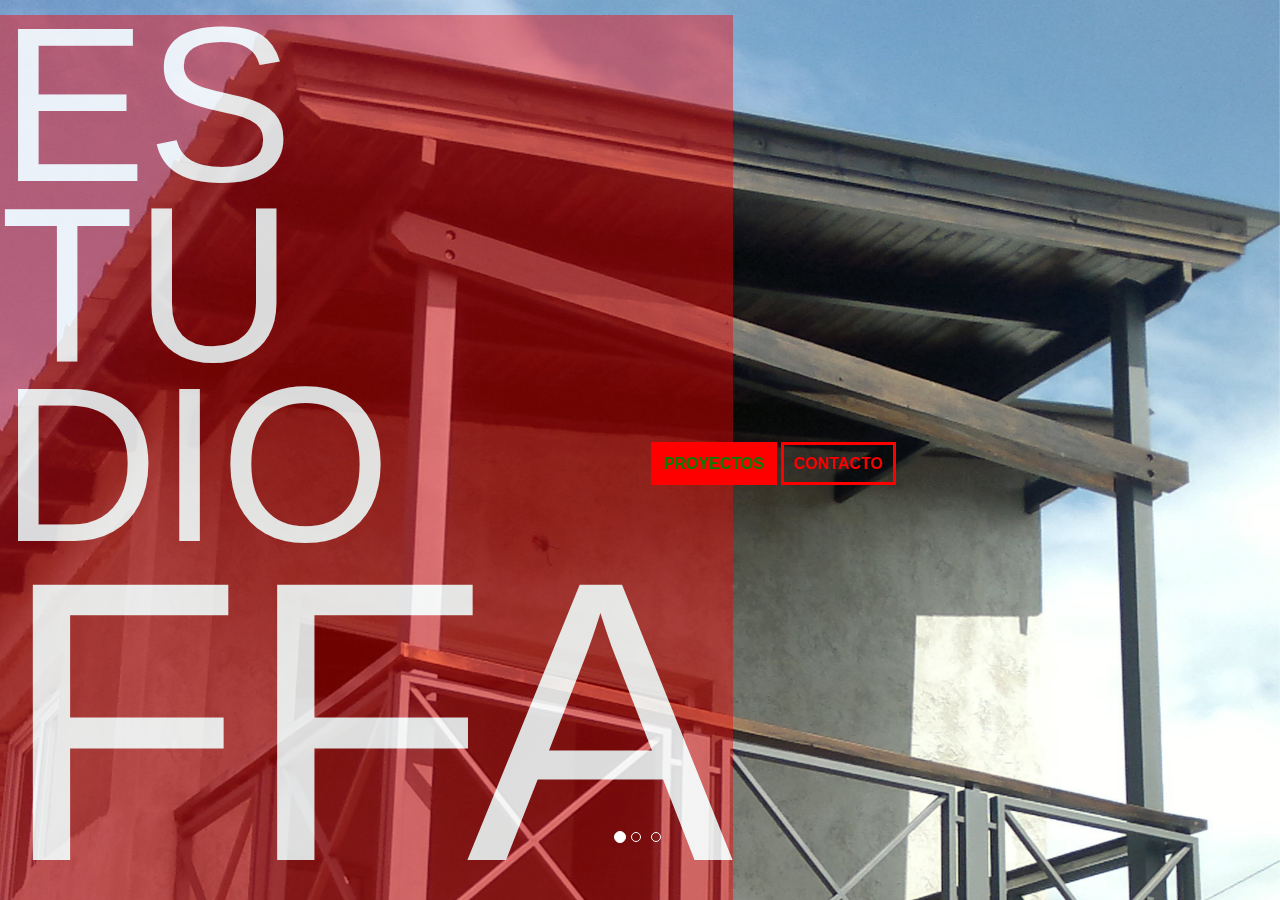
==== index.html @ d1a3238e "carga inical" ====
<!DOCTYPE html>
<!--[if lt IE 7]>      <html class="no-js lt-ie9 lt-ie8 lt-ie7"> <![endif]-->
<!--[if IE 7]>         <html class="no-js lt-ie9 lt-ie8"> <![endif]-->
<!--[if IE 8]>         <html class="no-js lt-ie9"> <![endif]-->
<!--[if gt IE 8]><!--> <html class="no-js"> <!--<![endif]-->
<head>
	<meta charset="utf-8">
	<meta http-equiv="X-UA-Compatible" content="IE=edge">
	<title>Estudio FFA - Córdoba - Argentna</title>
	<meta name="viewport" content="width=device-width, initial-scale=1">
	<meta name="description" content="Free HTML5 Template by FREEHTML5.CO" />
	<meta name="keywords" content="free html5, free template, free bootstrap, html5, css3, mobile first, responsive" />
	<meta name="author" content="FREEHTML5.CO" />
	<!--
		//////////////////////////////////////////////////////
		FREE HTML5 TEMPLATE
		DESIGNED & DEVELOPED by FREEHTML5.CO
			
								Website: 		http://freehtml5.co/
											Email: 			info@freehtml5.co
								Twitter: 		http://twitter.com/fh5co
								Facebook: 		https://www.facebook.com/fh5co
		//////////////////////////////////////////////////////
	-->
	<!-- Facebook and Twitter integration -->
	<meta property="og:title" content=""/>
	<meta property="og:image" content=""/>
	<meta property="og:url" content=""/>
	<meta property="og:site_name" content=""/>
	<meta property="og:description" content=""/>
	<meta name="twitter:title" content="" />
	<meta name="twitter:image" content="" />
	<meta name="twitter:url" content="" />
	<meta name="twitter:card" content="" />
	<!-- Place favicon.ico and apple-touch-icon.png in the root directory -->
	<link rel="shortcut icon" href="favicon.ico">
	<link href='https://fonts.googleapis.com/css?family=Roboto:400,100,300,700,900' rel='stylesheet' type='text/css'>
	<link href="https://fonts.googleapis.com/css?family=Roboto+Slab:300,400,700" rel="stylesheet">
	
	<!-- Animate.css -->
	<link rel="stylesheet" href="css/animate.css">
	<!-- Icomoon Icon Fonts-->
	<link rel="stylesheet" href="css/icomoon.css">
	<!-- Bootstrap  -->
	<link rel="stylesheet" href="css/bootstrap.css">
	<!-- Superfish -->
	<link rel="stylesheet" href="css/superfish.css">
	<!-- Flexslider  -->
	<link rel="stylesheet" href="css/flexslider.css">
	<link rel="stylesheet" href="css/style.css">
	<!-- Modernizr JS -->
	<script src="js/modernizr-2.6.2.min.js"></script>
	<!-- FOR IE9 below -->
	<!--[if lt IE 9]>
	<script src="js/respond.min.js"></script>
	<![endif]-->
</head>
<body>
	
	<a href="avascript:void(0)" class="intro"><h1 class="canvas-logo js-fullheight">ES
		<br>
		TU
		<br>
		DIO
		<br>
		<span class="FFA">FFA </span></h1></a>
		
		<div class="group-canvas-buttons">
			<a href="#" class="proy-canvas-buttons"><span class="proy-buttons">proyectos</span></a>
			<span><a href="#" class="cont-canvas-buttons">contacto</a> </span>
		</div>
		
		
		<!-- Fixed navbar -->
	<nav data-include="navbar.html" class="navbar navbar-default navbar-fixed-top col-md-12" style="visibility:hidden;"></nav>
	<!-- Carousel
	================================================== -->
	<div id="myCarousel" class="carousel slide js-fullheight" data-ride="carousel">
		<!-- Indicators -->
		<ol class="carousel-indicators">
			<li data-target="#myCarousel" data-slide-to="0" class="active"></li>
			<li data-target="#myCarousel" data-slide-to="1"></li>
			<li data-target="#myCarousel" data-slide-to="2"></li>
		</ol>
		<div class="carousel-inner js-fullheight" role="listbox">
			<div class="item active js-fullheight" >
				<img class="first-slide" src="images/1.jpg" alt="First slide">
				<div class="container" style="visibility:hidden;">
					<div class="carousel-caption">
						<h1>Example headline.</h1>
						<p>Note: If you're viewing this page via a <code>file://</code> URL, the "next" and "previous" Glyphicon buttons on the left and right might not load/display properly due to web browser security rules.</p>
						<p><a class="btn btn-lg btn-primary" href="#" role="button">Sign up today</a></p>
					</div>
				</div>
			</div>
			<div class="item js-fullheight">
				<img class="second-slide" src="images/2.jpg" alt="Second slide" >
				<div class="container" style="visibility:hidden;">
					<div class="carousel-caption">
						<h1>Another example headline.</h1>
						<p>Cras justo odio, dapibus ac facilisis in, egestas eget quam. Donec id elit non mi porta gravida at eget metus. Nullam id dolor id nibh ultricies vehicula ut id elit.</p>
						<p><a class="btn btn-lg btn-primary" href="#" role="button">Learn more</a></p>
					</div>
				</div>
			</div>
			<div class="item js-fullheight">
				<img class="third-slide" src="images/3.jpg" alt="Third slide" >
				<div class="container" style="visibility:hidden;">
					<div class="carousel-caption">
						<h1>One more for good measure.</h1>
						<p>Cras justo odio, dapibus ac facilisis in, egestas eget quam. Donec id elit non mi porta gravida at eget metus. Nullam id dolor id nibh ultricies vehicula ut id elit.</p>
						<p><a class="btn btn-lg btn-primary" href="#" role="button">Browse gallery</a></p>
					</div>
				</div>
			</div>
		</div>
		<a class="left carousel-control" href="#myCarousel" role="button" data-slide="prev" style="visibility:hidden;">
			<span class="glyphicon glyphicon-chevron-left" aria-hidden="true"></span>
			<span class="sr-only">Previous</span>
		</a>
		<a class="right carousel-control" href="#myCarousel" role="button" data-slide="next" style="visibility:hidden;">
			<span class="glyphicon glyphicon-chevron-right" aria-hidden="true"></span>
			<span class="sr-only">Next</span>
		</a>
		</div><!-- /.carousel -->
		
		<div class="row services hidden">
			<div class="grid-project-section col-md-4">
				<a href="#">
					<img src="images/project-1.jpg" alt="Project" class="img-responsive">
					<div class="desc text-center">
						<h2>Ohio Building</h2>
					</div>
				</a>
			</div>
			<div class="grid-project-section col-md-4">
				<a href="#">
					<img src="images/project-2.jpg" alt="Project" class="img-responsive">
					<div class="desc text-center">
						<h2>Bridge of London</h2>
					</div>
				</a>
			</div>
			<div class="grid-project-section col-md-4">
				<a href="#">
					<img src="images/project-3.jpg" alt="Project" class="img-responsive">
					<div class="desc text-center">
						<h2>New York City</h2>
					</div>
				</a>
			</div>
		</div>
	<footer data-include="footer.html" class="hidden"></footer>
	<!-- END fh5co-wrapper -->
	<script src="js/jquery-1.11.2.min.js"></script>
	<script src="js/jquery.easing.1.3.js"></script>
	<script src="js/bootstrap.min.js"></script>
	<script src="js/jquery.waypoints.min.js"></script>
	<script src="js/hoverIntent.js"></script>
	<script src="js/superfish.js"></script>
	<script src="js/jquery.flexslider-min.js"></script>
	<script src="js/main.js"></script>
	<script src="js/events.js"></script>
	<script src="js/inc.js"></script>
</body>
</html>
---- css/icomoon.css ----
@font-face {
    font-family: 'icomoon';
    src:    url('fonts/icomoon.eot?1oniuf');
    src:    url('fonts/icomoon.eot?1oniuf#iefix') format('embedded-opentype'),
        url('fonts/icomoon.ttf?1oniuf') format('truetype'),
        url('fonts/icomoon.woff?1oniuf') format('woff'),
        url('fonts/icomoon.svg?1oniuf#icomoon') format('svg');
    font-weight: normal;
    font-style: normal;
}

[class^="icon-"], [class*=" icon-"] {
    /* use !important to prevent issues with browser extensions that change fonts */
    font-family: 'icomoon' !important;
    speak: none;
    font-style: normal;
    font-weight: normal;
    font-variant: normal;
    text-transform: none;
    line-height: 1;

    /* Better Font Rendering =========== */
    -webkit-font-smoothing: antialiased;
    -moz-osx-font-smoothing: grayscale;
}

.icon-mobile:before {
    content: "\e000";
}
.icon-laptop:before {
    content: "\e001";
}
.icon-desktop:before {
    content: "\e002";
}
.icon-tablet:before {
    content: "\e003";
}
.icon-phone:before {
    content: "\e004";
}
.icon-document:before {
    content: "\e005";
}
.icon-documents:before {
    content: "\e006";
}
.icon-search:before {
    content: "\e007";
}
.icon-clipboard:before {
    content: "\e008";
}
.icon-newspaper:before {
    content: "\e009";
}
.icon-notebook:before {
    content: "\e00a";
}
.icon-book-open:before {
    content: "\e00b";
}
.icon-browser:before {
    content: "\e00c";
}
.icon-calendar:before {
    content: "\e00d";
}
.icon-presentation:before {
    content: "\e00e";
}
.icon-picture:before {
    content: "\e00f";
}
.icon-pictures:before {
    content: "\e010";
}
.icon-video:before {
    content: "\e011";
}
.icon-camera:before {
    content: "\e012";
}
.icon-printer:before {
    content: "\e013";
}
.icon-toolbox:before {
    content: "\e014";
}
.icon-briefcase:before {
    content: "\e015";
}
.icon-wallet:before {
    content: "\e016";
}
.icon-gift:before {
    content: "\e017";
}
.icon-bargraph:before {
    content: "\e018";
}
.icon-grid:before {
    content: "\e019";
}
.icon-expand:before {
    content: "\e01a";
}
.icon-focus:before {
    content: "\e01b";
}
.icon-edit:before {
    content: "\e01c";
}
.icon-adjustments:before {
    content: "\e01d";
}
.icon-ribbon:before {
    content: "\e01e";
}
.icon-hourglass:before {
    content: "\e01f";
}
.icon-lock:before {
    content: "\e020";
}
.icon-megaphone:before {
    content: "\e021";
}
.icon-shield:before {
    content: "\e022";
}
.icon-trophy:before {
    content: "\e023";
}
.icon-flag:before {
    content: "\e024";
}
.icon-map:before {
    content: "\e025";
}
.icon-puzzle:before {
    content: "\e026";
}
.icon-basket:before {
    content: "\e027";
}
.icon-envelope:before {
    content: "\e028";
}
.icon-streetsign:before {
    content: "\e029";
}
.icon-telescope:before {
    content: "\e02a";
}
.icon-gears:before {
    content: "\e02b";
}
.icon-key:before {
    content: "\e02c";
}
.icon-paperclip:before {
    content: "\e02d";
}
.icon-attachment:before {
    content: "\e02e";
}
.icon-pricetags:before {
    content: "\e02f";
}
.icon-lightbulb:before {
    content: "\e030";
}
.icon-layers:before {
    content: "\e031";
}
.icon-pencil:before {
    content: "\e032";
}
.icon-tools:before {
    content: "\e033";
}
.icon-tools-2:before {
    content: "\e034";
}
.icon-scissors:before {
    content: "\e035";
}
.icon-paintbrush:before {
    content: "\e036";
}
.icon-magnifying-glass:before {
    content: "\e037";
}
.icon-circle-compass:before {
    content: "\e038";
}
.icon-linegraph:before {
    content: "\e039";
}
.icon-mic:before {
    content: "\e03a";
}
.icon-strategy:before {
    content: "\e03b";
}
.icon-beaker:before {
    content: "\e03c";
}
.icon-caution:before {
    content: "\e03d";
}
.icon-recycle:before {
    content: "\e03e";
}
.icon-anchor:before {
    content: "\e03f";
}
.icon-profile-male:before {
    content: "\e040";
}
.icon-profile-female:before {
    content: "\e041";
}
.icon-bike:before {
    content: "\e042";
}
.icon-wine:before {
    content: "\e043";
}
.icon-hotairballoon:before {
    content: "\e044";
}
.icon-globe:before {
    content: "\e045";
}
.icon-genius:before {
    content: "\e046";
}
.icon-map-pin:before {
    content: "\e047";
}
.icon-dial:before {
    content: "\e048";
}
.icon-chat:before {
    content: "\e049";
}
.icon-heart:before {
    content: "\e04a";
}
.icon-cloud:before {
    content: "\e04b";
}
.icon-upload:before {
    content: "\e04c";
}
.icon-download:before {
    content: "\e04d";
}
.icon-target:before {
    content: "\e04e";
}
.icon-hazardous:before {
    content: "\e04f";
}
.icon-piechart:before {
    content: "\e050";
}
.icon-speedometer:before {
    content: "\e051";
}
.icon-global:before {
    content: "\e052";
}
.icon-compass:before {
    content: "\e053";
}
.icon-lifesaver:before {
    content: "\e054";
}
.icon-clock:before {
    content: "\e055";
}
.icon-aperture:before {
    content: "\e056";
}
.icon-quote:before {
    content: "\e057";
}
.icon-scope:before {
    content: "\e058";
}
.icon-alarmclock:before {
    content: "\e059";
}
.icon-refresh:before {
    content: "\e05a";
}
.icon-happy:before {
    content: "\e05b";
}
.icon-sad:before {
    content: "\e05c";
}
.icon-facebook:before {
    content: "\e05d";
}
.icon-twitter:before {
    content: "\e05e";
}
.icon-googleplus:before {
    content: "\e05f";
}
.icon-rss:before {
    content: "\e060";
}
.icon-tumblr:before {
    content: "\e061";
}
.icon-linkedin:before {
    content: "\e062";
}
.icon-dribbble:before {
    content: "\e063";
}
.icon-box2:before {
    content: "\ea82";
}
.icon-write:before {
    content: "\ea83";
}
.icon-clock2:before {
    content: "\ea84";
}
.icon-reply2:before {
    content: "\ea85";
}
.icon-reply-all2:before {
    content: "\ea86";
}
.icon-forward2:before {
    content: "\ea87";
}
.icon-flag2:before {
    content: "\ea88";
}
.icon-search2:before {
    content: "\ea89";
}
.icon-trash2:before {
    content: "\ea8a";
}
.icon-envelope2:before {
    content: "\ea8b";
}
.icon-bubble:before {
    content: "\ea8c";
}
.icon-bubbles:before {
    content: "\ea8d";
}
.icon-user2:before {
    content: "\ea8e";
}
.icon-users2:before {
    content: "\ea8f";
}
.icon-cloud2:before {
    content: "\ea90";
}
.icon-download2:before {
    content: "\ea91";
}
.icon-upload2:before {
    content: "\ea92";
}
.icon-rain:before {
    content: "\ea93";
}
.icon-sun:before {
    content: "\ea94";
}
.icon-moon2:before {
    content: "\ea95";
}
.icon-bell2:before {
    content: "\ea96";
}
.icon-folder2:before {
    content: "\ea97";
}
.icon-pin2:before {
    content: "\ea98";
}
.icon-sound2:before {
    content: "\ea99";
}
.icon-microphone:before {
    content: "\ea9a";
}
.icon-camera2:before {
    content: "\ea9b";
}
.icon-image2:before {
    content: "\ea9c";
}
.icon-cog2:before {
    content: "\ea9d";
}
.icon-calendar2:before {
    content: "\ea9e";
}
.icon-book2:before {
    content: "\ea9f";
}
.icon-map-marker:before {
    content: "\eaa0";
}
.icon-store:before {
    content: "\eaa1";
}
.icon-support:before {
    content: "\eaa2";
}
.icon-tag2:before {
    content: "\eaa3";
}
.icon-heart2:before {
    content: "\eaa4";
}
.icon-video-camera:before {
    content: "\eaa5";
}
.icon-trophy2:before {
    content: "\eaa6";
}
.icon-cart:before {
    content: "\eaa7";
}
.icon-eye2:before {
    content: "\eaa8";
}
.icon-cancel:before {
    content: "\eaa9";
}
.icon-chart:before {
    content: "\eaaa";
}
.icon-target2:before {
    content: "\eaab";
}
.icon-printer2:before {
    content: "\eaac";
}
.icon-location2:before {
    content: "\eaad";
}
.icon-bookmark2:before {
    content: "\eaae";
}
.icon-monitor:before {
    content: "\eaaf";
}
.icon-cross2:before {
    content: "\eab0";
}
.icon-plus2:before {
    content: "\eab1";
}
.icon-left:before {
    content: "\eab2";
}
.icon-up:before {
    content: "\eab3";
}
.icon-browser2:before {
    content: "\eab4";
}
.icon-windows:before {
    content: "\eab5";
}
.icon-switch2:before {
    content: "\eab6";
}
.icon-dashboard:before {
    content: "\eab7";
}
.icon-play:before {
    content: "\eab8";
}
.icon-fast-forward:before {
    content: "\eab9";
}
.icon-next:before {
    content: "\eaba";
}
.icon-refresh2:before {
    content: "\eabb";
}
.icon-film:before {
    content: "\eabc";
}
.icon-home2:before {
    content: "\eabd";
}
.icon-add-to-list:before {
    content: "\e901";
}
.icon-classic-computer:before {
    content: "\e902";
}
.icon-controller-fast-backward:before {
    content: "\e903";
}
.icon-creative-commons-attribution:before {
    content: "\e904";
}
.icon-creative-commons-noderivs:before {
    content: "\e905";
}
.icon-creative-commons-noncommercial-eu:before {
    content: "\e906";
}
.icon-creative-commons-noncommercial-us:before {
    content: "\e907";
}
.icon-creative-commons-public-domain:before {
    content: "\e908";
}
.icon-creative-commons-remix:before {
    content: "\e909";
}
.icon-creative-commons-share:before {
    content: "\e90a";
}
.icon-creative-commons-sharealike:before {
    content: "\e90b";
}
.icon-creative-commons:before {
    content: "\e90c";
}
.icon-document-landscape:before {
    content: "\e90d";
}
.icon-remove-user:before {
    content: "\e90e";
}
.icon-warning:before {
    content: "\e90f";
}
.icon-arrow-bold-down:before {
    content: "\e910";
}
.icon-arrow-bold-left:before {
    content: "\e911";
}
.icon-arrow-bold-right:before {
    content: "\e912";
}
.icon-arrow-bold-up:before {
    content: "\e913";
}
.icon-arrow-down:before {
    content: "\e914";
}
.icon-arrow-left:before {
    content: "\e915";
}
.icon-arrow-long-down:before {
    content: "\e916";
}
.icon-arrow-long-left:before {
    content: "\e917";
}
.icon-arrow-long-right:before {
    content: "\e918";
}
.icon-arrow-long-up:before {
    content: "\e919";
}
.icon-arrow-right:before {
    content: "\e91a";
}
.icon-arrow-up:before {
    content: "\e91b";
}
.icon-arrow-with-circle-down:before {
    content: "\e91c";
}
.icon-arrow-with-circle-left:before {
    content: "\e91d";
}
.icon-arrow-with-circle-right:before {
    content: "\e91e";
}
.icon-arrow-with-circle-up:before {
    content: "\e91f";
}
.icon-bookmark:before {
    content: "\e920";
}
.icon-bookmarks:before {
    content: "\e921";
}
.icon-chevron-down:before {
    content: "\e922";
}
.icon-chevron-left:before {
    content: "\e923";
}
.icon-chevron-right:before {
    content: "\e924";
}
.icon-chevron-small-down:before {
    content: "\e925";
}
.icon-chevron-small-left:before {
    content: "\e926";
}
.icon-chevron-small-right:before {
    content: "\e927";
}
.icon-chevron-small-up:before {
    content: "\e928";
}
.icon-chevron-thin-down:before {
    content: "\e929";
}
.icon-chevron-thin-left:before {
    content: "\e92a";
}
.icon-chevron-thin-right:before {
    content: "\e92b";
}
.icon-chevron-thin-up:before {
    content: "\e92c";
}
.icon-chevron-up:before {
    content: "\e92d";
}
.icon-chevron-with-circle-down:before {
    content: "\e92e";
}
.icon-chevron-with-circle-left:before {
    content: "\e92f";
}
.icon-chevron-with-circle-right:before {
    content: "\e930";
}
.icon-chevron-with-circle-up:before {
    content: "\e931";
}
.icon-cloud3:before {
    content: "\e932";
}
.icon-controller-fast-forward:before {
    content: "\e933";
}
.icon-controller-jump-to-start:before {
    content: "\e934";
}
.icon-controller-next:before {
    content: "\e935";
}
.icon-controller-paus:before {
    content: "\e936";
}
.icon-controller-play:before {
    content: "\e937";
}
.icon-controller-record:before {
    content: "\e938";
}
.icon-controller-stop:before {
    content: "\e939";
}
.icon-controller-volume:before {
    content: "\e93a";
}
.icon-dot-single:before {
    content: "\e93b";
}
.icon-dots-three-horizontal:before {
    content: "\e93c";
}
.icon-dots-three-vertical:before {
    content: "\e93d";
}
.icon-dots-two-horizontal:before {
    content: "\e93e";
}
.icon-dots-two-vertical:before {
    content: "\e93f";
}
.icon-download3:before {
    content: "\e940";
}
.icon-emoji-flirt:before {
    content: "\e941";
}
.icon-flow-branch:before {
    content: "\e942";
}
.icon-flow-cascade:before {
    content: "\e943";
}
.icon-flow-line:before {
    content: "\e944";
}
.icon-flow-parallel:before {
    content: "\e945";
}
.icon-flow-tree:before {
    content: "\e946";
}
.icon-install:before {
    content: "\e947";
}
.icon-layers2:before {
    content: "\e948";
}
.icon-open-book:before {
    content: "\e949";
}
.icon-resize-100:before {
    content: "\e94a";
}
.icon-resize-full-screen:before {
    content: "\e94b";
}
.icon-save:before {
    content: "\e94c";
}
.icon-select-arrows:before {
    content: "\e94d";
}
.icon-sound-mute:before {
    content: "\e94e";
}
.icon-sound:before {
    content: "\e94f";
}
.icon-trash:before {
    content: "\e950";
}
.icon-triangle-down:before {
    content: "\e951";
}
.icon-triangle-left:before {
    content: "\e952";
}
.icon-triangle-right:before {
    content: "\e953";
}
.icon-triangle-up:before {
    content: "\e954";
}
.icon-uninstall:before {
    content: "\e955";
}
.icon-upload-to-cloud:before {
    content: "\e956";
}
.icon-upload3:before {
    content: "\e957";
}
.icon-add-user:before {
    content: "\e958";
}
.icon-address:before {
    content: "\e959";
}
.icon-adjust:before {
    content: "\e95a";
}
.icon-air:before {
    content: "\e95b";
}
.icon-aircraft-landing:before {
    content: "\e95c";
}
.icon-aircraft-take-off:before {
    content: "\e95d";
}
.icon-aircraft:before {
    content: "\e95e";
}
.icon-align-bottom:before {
    content: "\e95f";
}
.icon-align-horizontal-middle:before {
    content: "\e960";
}
.icon-align-left:before {
    content: "\e961";
}
.icon-align-right:before {
    content: "\e962";
}
.icon-align-top:before {
    content: "\e963";
}
.icon-align-vertical-middle:before {
    content: "\e964";
}
.icon-archive:before {
    content: "\e965";
}
.icon-area-graph:before {
    content: "\e966";
}
.icon-attachment2:before {
    content: "\e967";
}
.icon-awareness-ribbon:before {
    content: "\e968";
}
.icon-back-in-time:before {
    content: "\e969";
}
.icon-back:before {
    content: "\e96a";
}
.icon-bar-graph:before {
    content: "\e96b";
}
.icon-battery:before {
    content: "\e96c";
}
.icon-beamed-note:before {
    content: "\e96d";
}
.icon-bell:before {
    content: "\e96e";
}
.icon-blackboard:before {
    content: "\e96f";
}
.icon-block:before {
    content: "\e970";
}
.icon-book:before {
    content: "\e971";
}
.icon-bowl:before {
    content: "\e972";
}
.icon-box:before {
    content: "\e973";
}
.icon-briefcase2:before {
    content: "\e974";
}
.icon-browser3:before {
    content: "\e975";
}
.icon-brush:before {
    content: "\e976";
}
.icon-bucket:before {
    content: "\e977";
}
.icon-cake:before {
    content: "\e978";
}
.icon-calculator:before {
    content: "\e979";
}
.icon-calendar3:before {
    content: "\e97a";
}
.icon-camera3:before {
    content: "\e97b";
}
.icon-ccw:before {
    content: "\e97c";
}
.icon-chat2:before {
    content: "\e97d";
}
.icon-check:before {
    content: "\e97e";
}
.icon-circle-with-cross:before {
    content: "\e97f";
}
.icon-circle-with-minus:before {
    content: "\e980";
}
.icon-circle-with-plus:before {
    content: "\e981";
}
.icon-circle:before {
    content: "\e982";
}
.icon-circular-graph:before {
    content: "\e983";
}
.icon-clapperboard:before {
    content: "\e984";
}
.icon-clipboard2:before {
    content: "\e985";
}
.icon-clock3:before {
    content: "\e986";
}
.icon-code:before {
    content: "\e987";
}
.icon-cog:before {
    content: "\e988";
}
.icon-colours:before {
    content: "\e989";
}
.icon-compass2:before {
    content: "\e98a";
}
.icon-copy:before {
    content: "\e98b";
}
.icon-credit-card:before {
    content: "\e98c";
}
.icon-credit:before {
    content: "\e98d";
}
.icon-cross:before {
    content: "\e98e";
}
.icon-cup:before {
    content: "\e98f";
}
.icon-cw:before {
    content: "\e990";
}
.icon-cycle:before {
    content: "\e991";
}
.icon-database:before {
    content: "\e992";
}
.icon-dial-pad:before {
    content: "\e993";
}
.icon-direction:before {
    content: "\e994";
}
.icon-document2:before {
    content: "\e995";
}
.icon-documents2:before {
    content: "\e996";
}
.icon-drink:before {
    content: "\e997";
}
.icon-drive:before {
    content: "\e998";
}
.icon-drop:before {
    content: "\e999";
}
.icon-edit2:before {
    content: "\e99a";
}
.icon-email:before {
    content: "\e99b";
}
.icon-emoji-happy:before {
    content: "\e99c";
}
.icon-emoji-neutral:before {
    content: "\e99d";
}
.icon-emoji-sad:before {
    content: "\e99e";
}
.icon-erase:before {
    content: "\e99f";
}
.icon-eraser:before {
    content: "\e9a0";
}
.icon-export:before {
    content: "\e9a1";
}
.icon-eye:before {
    content: "\e9a2";
}
.icon-feather:before {
    content: "\e9a3";
}
.icon-flag3:before {
    content: "\e9a4";
}
.icon-flash:before {
    content: "\e9a5";
}
.icon-flashlight:before {
    content: "\e9a6";
}
.icon-flat-brush:before {
    content: "\e9a7";
}
.icon-folder-images:before {
    content: "\e9a8";
}
.icon-folder-music:before {
    content: "\e9a9";
}
.icon-folder-video:before {
    content: "\e9aa";
}
.icon-folder:before {
    content: "\e9ab";
}
.icon-forward:before {
    content: "\e9ac";
}
.icon-funnel:before {
    content: "\e9ad";
}
.icon-game-controller:before {
    content: "\e9ae";
}
.icon-gauge:before {
    content: "\e9af";
}
.icon-globe2:before {
    content: "\e9b0";
}
.icon-graduation-cap:before {
    content: "\e9b1";
}
.icon-grid2:before {
    content: "\e9b2";
}
.icon-hair-cross:before {
    content: "\e9b3";
}
.icon-hand:before {
    content: "\e9b4";
}
.icon-heart-outlined:before {
    content: "\e9b5";
}
.icon-heart3:before {
    content: "\e9b6";
}
.icon-help-with-circle:before {
    content: "\e9b7";
}
.icon-help:before {
    content: "\e9b8";
}
.icon-home:before {
    content: "\e9b9";
}
.icon-hour-glass:before {
    content: "\e9ba";
}
.icon-image-inverted:before {
    content: "\e9bb";
}
.icon-image:before {
    content: "\e9bc";
}
.icon-images:before {
    content: "\e9bd";
}
.icon-inbox:before {
    content: "\e9be";
}
.icon-infinity:before {
    content: "\e9bf";
}
.icon-info-with-circle:before {
    content: "\e9c0";
}
.icon-info:before {
    content: "\e9c1";
}
.icon-key2:before {
    content: "\e9c2";
}
.icon-keyboard:before {
    content: "\e9c3";
}
.icon-lab-flask:before {
    content: "\e9c4";
}
.icon-landline:before {
    content: "\e9c5";
}
.icon-language:before {
    content: "\e9c6";
}
.icon-laptop2:before {
    content: "\e9c7";
}
.icon-leaf:before {
    content: "\e9c8";
}
.icon-level-down:before {
    content: "\e9c9";
}
.icon-level-up:before {
    content: "\e9ca";
}
.icon-lifebuoy:before {
    content: "\e9cb";
}
.icon-light-bulb:before {
    content: "\e9cc";
}
.icon-light-down:before {
    content: "\e9cd";
}
.icon-light-up:before {
    content: "\e9ce";
}
.icon-line-graph:before {
    content: "\e9cf";
}
.icon-link:before {
    content: "\e9d0";
}
.icon-list:before {
    content: "\e9d1";
}
.icon-location-pin:before {
    content: "\e9d2";
}
.icon-location:before {
    content: "\e9d3";
}
.icon-lock-open:before {
    content: "\e9d4";
}
.icon-lock2:before {
    content: "\e9d5";
}
.icon-log-out:before {
    content: "\e9d6";
}
.icon-login:before {
    content: "\e9d7";
}
.icon-loop:before {
    content: "\e9d8";
}
.icon-magnet:before {
    content: "\e9d9";
}
.icon-magnifying-glass2:before {
    content: "\e9da";
}
.icon-mail:before {
    content: "\e9db";
}
.icon-man:before {
    content: "\e9dc";
}
.icon-map2:before {
    content: "\e9dd";
}
.icon-mask:before {
    content: "\e9de";
}
.icon-medal:before {
    content: "\e9df";
}
.icon-megaphone2:before {
    content: "\e9e0";
}
.icon-menu:before {
    content: "\e9e1";
}
.icon-message:before {
    content: "\e9e2";
}
.icon-mic2:before {
    content: "\e9e3";
}
.icon-minus:before {
    content: "\e9e4";
}
.icon-mobile2:before {
    content: "\e9e5";
}
.icon-modern-mic:before {
    content: "\e9e6";
}
.icon-moon:before {
    content: "\e9e7";
}
.icon-mouse:before {
    content: "\e9e8";
}
.icon-music:before {
    content: "\e9e9";
}
.icon-network:before {
    content: "\e9ea";
}
.icon-new-message:before {
    content: "\e9eb";
}
.icon-new:before {
    content: "\e9ec";
}
.icon-news:before {
    content: "\e9ed";
}
.icon-note:before {
    content: "\e9ee";
}
.icon-notification:before {
    content: "\e9ef";
}
.icon-old-mobile:before {
    content: "\e9f0";
}
.icon-old-phone:before {
    content: "\e9f1";
}
.icon-palette:before {
    content: "\e9f2";
}
.icon-paper-plane:before {
    content: "\e9f3";
}
.icon-pencil2:before {
    content: "\e9f4";
}
.icon-phone2:before {
    content: "\e9f5";
}
.icon-pie-chart:before {
    content: "\e9f6";
}
.icon-pin:before {
    content: "\e9f7";
}
.icon-plus:before {
    content: "\e9f8";
}
.icon-popup:before {
    content: "\e9f9";
}
.icon-power-plug:before {
    content: "\e9fa";
}
.icon-price-ribbon:before {
    content: "\e9fb";
}
.icon-price-tag:before {
    content: "\e9fc";
}
.icon-print:before {
    content: "\e9fd";
}
.icon-progress-empty:before {
    content: "\e9fe";
}
.icon-progress-full:before {
    content: "\e9ff";
}
.icon-progress-one:before {
    content: "\ea00";
}
.icon-progress-two:before {
    content: "\ea01";
}
.icon-publish:before {
    content: "\ea02";
}
.icon-quote2:before {
    content: "\ea03";
}
.icon-radio:before {
    content: "\ea04";
}
.icon-reply-all:before {
    content: "\ea05";
}
.icon-reply:before {
    content: "\ea06";
}
.icon-retweet:before {
    content: "\ea07";
}
.icon-rocket:before {
    content: "\ea08";
}
.icon-round-brush:before {
    content: "\ea09";
}
.icon-rss2:before {
    content: "\ea0a";
}
.icon-ruler:before {
    content: "\ea0b";
}
.icon-scissors2:before {
    content: "\ea0c";
}
.icon-share-alternitive:before {
    content: "\ea0d";
}
.icon-share:before {
    content: "\ea0e";
}
.icon-shareable:before {
    content: "\ea0f";
}
.icon-shield2:before {
    content: "\ea10";
}
.icon-shop:before {
    content: "\ea11";
}
.icon-shopping-bag:before {
    content: "\ea12";
}
.icon-shopping-basket:before {
    content: "\ea13";
}
.icon-shopping-cart:before {
    content: "\ea14";
}
.icon-shuffle:before {
    content: "\ea15";
}
.icon-signal:before {
    content: "\ea16";
}
.icon-sound-mix:before {
    content: "\ea17";
}
.icon-sports-club:before {
    content: "\ea18";
}
.icon-spreadsheet:before {
    content: "\ea19";
}
.icon-squared-cross:before {
    content: "\ea1a";
}
.icon-squared-minus:before {
    content: "\ea1b";
}
.icon-squared-plus:before {
    content: "\ea1c";
}
.icon-star-outlined:before {
    content: "\ea1d";
}
.icon-star:before {
    content: "\ea1e";
}
.icon-stopwatch:before {
    content: "\ea1f";
}
.icon-suitcase:before {
    content: "\ea20";
}
.icon-swap:before {
    content: "\ea21";
}
.icon-sweden:before {
    content: "\ea22";
}
.icon-switch:before {
    content: "\ea23";
}
.icon-tablet2:before {
    content: "\ea24";
}
.icon-tag:before {
    content: "\ea25";
}
.icon-text-document-inverted:before {
    content: "\ea26";
}
.icon-text-document:before {
    content: "\ea27";
}
.icon-text:before {
    content: "\ea28";
}
.icon-thermometer:before {
    content: "\ea29";
}
.icon-thumbs-down:before {
    content: "\ea2a";
}
.icon-thumbs-up:before {
    content: "\ea2b";
}
.icon-thunder-cloud:before {
    content: "\ea2c";
}
.icon-ticket:before {
    content: "\ea2d";
}
.icon-time-slot:before {
    content: "\ea2e";
}
.icon-tools2:before {
    content: "\ea2f";
}
.icon-traffic-cone:before {
    content: "\ea30";
}
.icon-tree:before {
    content: "\ea31";
}
.icon-trophy3:before {
    content: "\ea32";
}
.icon-tv:before {
    content: "\ea33";
}
.icon-typing:before {
    content: "\ea34";
}
.icon-unread:before {
    content: "\ea35";
}
.icon-untag:before {
    content: "\ea36";
}
.icon-user:before {
    content: "\ea37";
}
.icon-users:before {
    content: "\ea38";
}
.icon-v-card:before {
    content: "\ea39";
}
.icon-video2:before {
    content: "\ea3a";
}
.icon-vinyl:before {
    content: "\ea3b";
}
.icon-voicemail:before {
    content: "\ea3c";
}
.icon-wallet2:before {
    content: "\ea3d";
}
.icon-water:before {
    content: "\ea3e";
}
.icon-500px-with-circle:before {
    content: "\ea3f";
}
.icon-500px:before {
    content: "\ea40";
}
.icon-basecamp:before {
    content: "\ea41";
}
.icon-behance:before {
    content: "\ea42";
}
.icon-creative-cloud:before {
    content: "\ea43";
}
.icon-dropbox:before {
    content: "\ea44";
}
.icon-evernote:before {
    content: "\ea45";
}
.icon-flattr:before {
    content: "\ea46";
}
.icon-foursquare:before {
    content: "\ea47";
}
.icon-google-drive:before {
    content: "\ea48";
}
.icon-google-hangouts:before {
    content: "\ea49";
}
.icon-grooveshark:before {
    content: "\ea4a";
}
.icon-icloud:before {
    content: "\ea4b";
}
.icon-mixi:before {
    content: "\ea4c";
}
.icon-onedrive:before {
    content: "\ea4d";
}
.icon-paypal:before {
    content: "\ea4e";
}
.icon-picasa:before {
    content: "\ea4f";
}
.icon-qq:before {
    content: "\ea50";
}
.icon-rdio-with-circle:before {
    content: "\ea51";
}
.icon-renren:before {
    content: "\ea52";
}
.icon-scribd:before {
    content: "\ea53";
}
.icon-sina-weibo:before {
    content: "\ea54";
}
.icon-skype-with-circle:before {
    content: "\ea55";
}
.icon-skype:before {
    content: "\ea56";
}
.icon-slideshare:before {
    content: "\ea57";
}
.icon-smashing:before {
    content: "\ea58";
}
.icon-soundcloud:before {
    content: "\ea59";
}
.icon-spotify-with-circle:before {
    content: "\ea5a";
}
.icon-spotify:before {
    content: "\ea5b";
}
.icon-swarm:before {
    content: "\ea5c";
}
.icon-vine-with-circle:before {
    content: "\ea5d";
}
.icon-vine:before {
    content: "\ea5e";
}
.icon-vk-alternitive:before {
    content: "\ea5f";
}
.icon-vk-with-circle:before {
    content: "\ea60";
}
.icon-vk:before {
    content: "\ea61";
}
.icon-xing-with-circle:before {
    content: "\ea62";
}
.icon-xing:before {
    content: "\ea63";
}
.icon-yelp:before {
    content: "\ea64";
}
.icon-dribbble-with-circle:before {
    content: "\ea65";
}
.icon-dribbble2:before {
    content: "\ea66";
}
.icon-facebook-with-circle:before {
    content: "\ea67";
}
.icon-facebook2:before {
    content: "\ea68";
}
.icon-flickr-with-circle:before {
    content: "\ea69";
}
.icon-flickr:before {
    content: "\ea6a";
}
.icon-github-with-circle:before {
    content: "\ea6b";
}
.icon-github:before {
    content: "\ea6c";
}
.icon-google-with-circle:before {
    content: "\ea6d";
}
.icon-google:before {
    content: "\ea6e";
}
.icon-instagram-with-circle:before {
    content: "\ea6f";
}
.icon-instagram:before {
    content: "\ea70";
}
.icon-lastfm-with-circle:before {
    content: "\ea71";
}
.icon-lastfm:before {
    content: "\ea72";
}
.icon-linkedin-with-circle:before {
    content: "\ea73";
}
.icon-linkedin2:before {
    content: "\ea74";
}
.icon-pinterest-with-circle:before {
    content: "\ea75";
}
.icon-pinterest:before {
    content: "\ea76";
}
.icon-rdio:before {
    content: "\ea77";
}
.icon-stumbleupon-with-circle:before {
    content: "\ea78";
}
.icon-stumbleupon:before {
    content: "\ea79";
}
.icon-tumblr-with-circle:before {
    content: "\ea7a";
}
.icon-tumblr2:before {
    content: "\ea7b";
}
.icon-twitter-with-circle:before {
    content: "\ea7c";
}
.icon-twitter2:before {
    content: "\ea7d";
}
.icon-vimeo-with-circle:before {
    content: "\ea7e";
}
.icon-vimeo:before {
    content: "\ea7f";
}
.icon-youtube-with-circle:before {
    content: "\ea80";
}
.icon-youtube:before {
    content: "\ea81";
}
.icon-home3:before {
    content: "\eabe";
}
.icon-home22:before {
    content: "\eabf";
}
.icon-home32:before {
    content: "\eac0";
}
.icon-office:before {
    content: "\eac1";
}
.icon-newspaper2:before {
    content: "\eac2";
}
.icon-pencil3:before {
    content: "\eac3";
}
.icon-pencil22:before {
    content: "\eac4";
}
.icon-quill:before {
    content: "\eac5";
}
.icon-pen:before {
    content: "\eac6";
}
.icon-blog:before {
    content: "\eac7";
}
.icon-eyedropper:before {
    content: "\eac8";
}
.icon-droplet:before {
    content: "\eac9";
}
.icon-paint-format:before {
    content: "\eaca";
}
.icon-image3:before {
    content: "\eacb";
}
.icon-images2:before {
    content: "\eacc";
}
.icon-camera4:before {
    content: "\eacd";
}
.icon-headphones:before {
    content: "\eace";
}
.icon-music2:before {
    content: "\eacf";
}
.icon-play2:before {
    content: "\ead0";
}
.icon-film2:before {
    content: "\ead1";
}
.icon-video-camera2:before {
    content: "\ead2";
}
.icon-dice:before {
    content: "\ead3";
}
.icon-pacman:before {
    content: "\ead4";
}
.icon-spades:before {
    content: "\ead5";
}
.icon-clubs:before {
    content: "\ead6";
}
.icon-diamonds:before {
    content: "\ead7";
}
.icon-bullhorn:before {
    content: "\ead8";
}
.icon-connection:before {
    content: "\ead9";
}
.icon-podcast:before {
    content: "\eada";
}
.icon-feed:before {
    content: "\eadb";
}
.icon-mic3:before {
    content: "\eadc";
}
.icon-book3:before {
    content: "\eadd";
}
.icon-books:before {
    content: "\eade";
}
.icon-library:before {
    content: "\eadf";
}
.icon-file-text:before {
    content: "\eae0";
}
.icon-profile:before {
    content: "\eae1";
}
.icon-file-empty:before {
    content: "\eae2";
}
.icon-files-empty:before {
    content: "\eae3";
}
.icon-file-text2:before {
    content: "\eae4";
}
.icon-file-picture:before {
    content: "\eae5";
}
.icon-file-music:before {
    content: "\eae6";
}
.icon-file-play:before {
    content: "\eae7";
}
.icon-file-video:before {
    content: "\eae8";
}
.icon-file-zip:before {
    content: "\eae9";
}
.icon-copy2:before {
    content: "\eaea";
}
.icon-paste:before {
    content: "\eaeb";
}
.icon-stack:before {
    content: "\eaec";
}
.icon-folder3:before {
    content: "\eaed";
}
.icon-folder-open:before {
    content: "\eaee";
}
.icon-folder-plus:before {
    content: "\eaef";
}
.icon-folder-minus:before {
    content: "\eaf0";
}
.icon-folder-download:before {
    content: "\eaf1";
}
.icon-folder-upload:before {
    content: "\eaf2";
}
.icon-price-tag2:before {
    content: "\eaf3";
}
.icon-price-tags:before {
    content: "\eaf4";
}
.icon-barcode:before {
    content: "\eaf5";
}
.icon-qrcode:before {
    content: "\eaf6";
}
.icon-ticket2:before {
    content: "\eaf7";
}
.icon-cart2:before {
    content: "\eaf8";
}
.icon-coin-dollar:before {
    content: "\eaf9";
}
.icon-coin-euro:before {
    content: "\eafa";
}
.icon-coin-pound:before {
    content: "\eafb";
}
.icon-coin-yen:before {
    content: "\eafc";
}
.icon-credit-card2:before {
    content: "\eafd";
}
.icon-calculator2:before {
    content: "\eafe";
}
.icon-lifebuoy2:before {
    content: "\eaff";
}
.icon-phone3:before {
    content: "\eb00";
}
.icon-phone-hang-up:before {
    content: "\eb01";
}
.icon-address-book:before {
    content: "\eb02";
}
.icon-envelop:before {
    content: "\eb03";
}
.icon-pushpin:before {
    content: "\eb04";
}
.icon-location3:before {
    content: "\eb05";
}
.icon-location22:before {
    content: "\eb06";
}
.icon-compass3:before {
    content: "\eb07";
}
.icon-compass22:before {
    content: "\eb08";
}
.icon-map3:before {
    content: "\eb09";
}
.icon-map22:before {
    content: "\eb0a";
}
.icon-history:before {
    content: "\eb0b";
}
.icon-clock4:before {
    content: "\eb0c";
}
.icon-clock22:before {
    content: "\eb0d";
}
.icon-alarm:before {
    content: "\eb0e";
}
.icon-bell3:before {
    content: "\eb0f";
}
.icon-stopwatch2:before {
    content: "\eb10";
}
.icon-calendar4:before {
    content: "\eb11";
}
.icon-printer3:before {
    content: "\eb12";
}
.icon-keyboard2:before {
    content: "\eb13";
}
.icon-display:before {
    content: "\eb14";
}
.icon-laptop3:before {
    content: "\eb15";
}
.icon-mobile3:before {
    content: "\eb16";
}
.icon-mobile22:before {
    content: "\eb17";
}
.icon-tablet3:before {
    content: "\eb18";
}
.icon-tv2:before {
    content: "\eb19";
}
.icon-drawer:before {
    content: "\eb1a";
}
.icon-drawer2:before {
    content: "\eb1b";
}
.icon-box-add:before {
    content: "\eb1c";
}
.icon-box-remove:before {
    content: "\eb1d";
}
.icon-download4:before {
    content: "\eb1e";
}
.icon-upload4:before {
    content: "\eb1f";
}
.icon-floppy-disk:before {
    content: "\eb20";
}
.icon-drive2:before {
    content: "\eb21";
}
.icon-database2:before {
    content: "\eb22";
}
.icon-undo:before {
    content: "\eb23";
}
.icon-redo:before {
    content: "\eb24";
}
.icon-undo2:before {
    content: "\eb25";
}
.icon-redo2:before {
    content: "\eb26";
}
.icon-forward3:before {
    content: "\eb27";
}
.icon-reply3:before {
    content: "\eb28";
}
.icon-bubble2:before {
    content: "\eb29";
}
.icon-bubbles2:before {
    content: "\eb2a";
}
.icon-bubbles22:before {
    content: "\eb2b";
}
.icon-bubble22:before {
    content: "\eb2c";
}
.icon-bubbles3:before {
    content: "\eb2d";
}
.icon-bubbles4:before {
    content: "\eb2e";
}
.icon-user3:before {
    content: "\eb2f";
}
.icon-users3:before {
    content: "\eb30";
}
.icon-user-plus:before {
    content: "\eb31";
}
.icon-user-minus:before {
    content: "\eb32";
}
.icon-user-check:before {
    content: "\eb33";
}
.icon-user-tie:before {
    content: "\eb34";
}
.icon-quotes-left:before {
    content: "\eb35";
}
.icon-quotes-right:before {
    content: "\eb36";
}
.icon-hour-glass2:before {
    content: "\eb37";
}
.icon-spinner:before {
    content: "\eb38";
}
.icon-spinner2:before {
    content: "\eb39";
}
.icon-spinner3:before {
    content: "\eb3a";
}
.icon-spinner4:before {
    content: "\eb3b";
}
.icon-spinner5:before {
    content: "\eb3c";
}
.icon-spinner6:before {
    content: "\eb3d";
}
.icon-spinner7:before {
    content: "\eb3e";
}
.icon-spinner8:before {
    content: "\eb3f";
}
.icon-spinner9:before {
    content: "\eb40";
}
.icon-spinner10:before {
    content: "\eb41";
}
.icon-spinner11:before {
    content: "\eb42";
}
.icon-binoculars:before {
    content: "\eb43";
}
.icon-search3:before {
    content: "\eb44";
}
.icon-zoom-in:before {
    content: "\eb45";
}
.icon-zoom-out:before {
    content: "\eb46";
}
.icon-enlarge:before {
    content: "\eb47";
}
.icon-shrink:before {
    content: "\eb48";
}
.icon-enlarge2:before {
    content: "\eb49";
}
.icon-shrink2:before {
    content: "\eb4a";
}
.icon-key3:before {
    content: "\eb4b";
}
.icon-key22:before {
    content: "\eb4c";
}
.icon-lock3:before {
    content: "\eb4d";
}
.icon-unlocked:before {
    content: "\eb4e";
}
.icon-wrench:before {
    content: "\eb4f";
}
.icon-equalizer:before {
    content: "\eb50";
}
.icon-equalizer2:before {
    content: "\eb51";
}
.icon-cog3:before {
    content: "\eb52";
}
.icon-cogs:before {
    content: "\eb53";
}
.icon-hammer:before {
    content: "\eb54";
}
.icon-magic-wand:before {
    content: "\eb55";
}
.icon-aid-kit:before {
    content: "\eb56";
}
.icon-bug:before {
    content: "\eb57";
}
.icon-pie-chart2:before {
    content: "\eb58";
}
.icon-stats-dots:before {
    content: "\eb59";
}
.icon-stats-bars:before {
    content: "\eb5a";
}
.icon-stats-bars2:before {
    content: "\eb5b";
}
.icon-trophy4:before {
    content: "\eb5c";
}
.icon-gift2:before {
    content: "\eb5d";
}
.icon-glass:before {
    content: "\eb5e";
}
.icon-glass2:before {
    content: "\eb5f";
}
.icon-mug:before {
    content: "\eb60";
}
.icon-spoon-knife:before {
    content: "\eb61";
}
.icon-leaf2:before {
    content: "\eb62";
}
.icon-rocket2:before {
    content: "\eb63";
}
.icon-meter:before {
    content: "\eb64";
}
.icon-meter2:before {
    content: "\eb65";
}
.icon-hammer2:before {
    content: "\eb66";
}
.icon-fire:before {
    content: "\eb67";
}
.icon-lab:before {
    content: "\eb68";
}
.icon-magnet2:before {
    content: "\eb69";
}
.icon-bin:before {
    content: "\eb6a";
}
.icon-bin2:before {
    content: "\eb6b";
}
.icon-briefcase3:before {
    content: "\eb6c";
}
.icon-airplane:before {
    content: "\eb6d";
}
.icon-truck:before {
    content: "\eb6e";
}
.icon-road:before {
    content: "\eb6f";
}
.icon-accessibility:before {
    content: "\eb70";
}
.icon-target3:before {
    content: "\eb71";
}
.icon-shield3:before {
    content: "\eb72";
}
.icon-power:before {
    content: "\eb73";
}
.icon-switch3:before {
    content: "\eb74";
}
.icon-power-cord:before {
    content: "\eb75";
}
.icon-clipboard3:before {
    content: "\eb76";
}
.icon-list-numbered:before {
    content: "\eb77";
}
.icon-list2:before {
    content: "\eb78";
}
.icon-list22:before {
    content: "\eb79";
}
.icon-tree2:before {
    content: "\eb7a";
}
.icon-menu2:before {
    content: "\eb7b";
}
.icon-menu22:before {
    content: "\eb7c";
}
.icon-menu3:before {
    content: "\eb7d";
}
.icon-menu4:before {
    content: "\eb7e";
}
.icon-cloud4:before {
    content: "\eb7f";
}
.icon-cloud-download:before {
    content: "\eb80";
}
.icon-cloud-upload:before {
    content: "\eb81";
}
.icon-cloud-check:before {
    content: "\eb82";
}
.icon-download22:before {
    content: "\eb83";
}
.icon-upload22:before {
    content: "\eb84";
}
.icon-download32:before {
    content: "\eb85";
}
.icon-upload32:before {
    content: "\eb86";
}
.icon-sphere:before {
    content: "\eb87";
}
.icon-earth:before {
    content: "\eb88";
}
.icon-link2:before {
    content: "\eb89";
}
.icon-flag4:before {
    content: "\eb8a";
}
.icon-attachment3:before {
    content: "\eb8b";
}
.icon-eye3:before {
    content: "\eb8c";
}
.icon-eye-plus:before {
    content: "\eb8d";
}
.icon-eye-minus:before {
    content: "\eb8e";
}
.icon-eye-blocked:before {
    content: "\eb8f";
}
.icon-bookmark3:before {
    content: "\eb90";
}
.icon-bookmarks2:before {
    content: "\eb91";
}
.icon-sun2:before {
    content: "\eb92";
}
.icon-contrast:before {
    content: "\eb93";
}
.icon-brightness-contrast:before {
    content: "\eb94";
}
.icon-star-empty:before {
    content: "\eb95";
}
.icon-star-half:before {
    content: "\eb96";
}
.icon-star-full:before {
    content: "\eb97";
}
.icon-heart4:before {
    content: "\eb98";
}
.icon-heart-broken:before {
    content: "\eb99";
}
.icon-man2:before {
    content: "\eb9a";
}
.icon-woman:before {
    content: "\eb9b";
}
.icon-man-woman:before {
    content: "\eb9c";
}
.icon-happy2:before {
    content: "\eb9d";
}
.icon-happy22:before {
    content: "\eb9e";
}
.icon-smile:before {
    content: "\eb9f";
}
.icon-smile2:before {
    content: "\eba0";
}
.icon-tongue:before {
    content: "\eba1";
}
.icon-tongue2:before {
    content: "\eba2";
}
.icon-sad2:before {
    content: "\eba3";
}
.icon-sad22:before {
    content: "\eba4";
}
.icon-wink:before {
    content: "\eba5";
}
.icon-wink2:before {
    content: "\eba6";
}
.icon-grin:before {
    content: "\eba7";
}
.icon-grin2:before {
    content: "\eba8";
}
.icon-cool:before {
    content: "\eba9";
}
.icon-cool2:before {
    content: "\ebaa";
}
.icon-angry:before {
    content: "\ebab";
}
.icon-angry2:before {
    content: "\ebac";
}
.icon-evil:before {
    content: "\ebad";
}
.icon-evil2:before {
    content: "\ebae";
}
.icon-shocked:before {
    content: "\ebaf";
}
.icon-shocked2:before {
    content: "\ebb0";
}
.icon-baffled:before {
    content: "\ebb1";
}
.icon-baffled2:before {
    content: "\ebb2";
}
.icon-confused:before {
    content: "\ebb3";
}
.icon-confused2:before {
    content: "\ebb4";
}
.icon-neutral:before {
    content: "\ebb5";
}
.icon-neutral2:before {
    content: "\ebb6";
}
.icon-hipster:before {
    content: "\ebb7";
}
.icon-hipster2:before {
    content: "\ebb8";
}
.icon-wondering:before {
    content: "\ebb9";
}
.icon-wondering2:before {
    content: "\ebba";
}
.icon-sleepy:before {
    content: "\ebbb";
}
.icon-sleepy2:before {
    content: "\ebbc";
}
.icon-frustrated:before {
    content: "\ebbd";
}
.icon-frustrated2:before {
    content: "\ebbe";
}
.icon-crying:before {
    content: "\ebbf";
}
.icon-crying2:before {
    content: "\ebc0";
}
.icon-point-up:before {
    content: "\ebc1";
}
.icon-point-right:before {
    content: "\ebc2";
}
.icon-point-down:before {
    content: "\ebc3";
}
.icon-point-left:before {
    content: "\ebc4";
}
.icon-warning2:before {
    content: "\ebc5";
}
.icon-notification2:before {
    content: "\ebc6";
}
.icon-question:before {
    content: "\ebc7";
}
.icon-plus3:before {
    content: "\ebc8";
}
.icon-minus2:before {
    content: "\ebc9";
}
.icon-info2:before {
    content: "\ebca";
}
.icon-cancel-circle:before {
    content: "\ebcb";
}
.icon-blocked:before {
    content: "\ebcc";
}
.icon-cross3:before {
    content: "\ebcd";
}
.icon-checkmark:before {
    content: "\ebce";
}
.icon-checkmark2:before {
    content: "\ebcf";
}
.icon-spell-check:before {
    content: "\ebd0";
}
.icon-enter:before {
    content: "\ebd1";
}
.icon-exit:before {
    content: "\ebd2";
}
.icon-play22:before {
    content: "\ebd3";
}
.icon-pause:before {
    content: "\ebd4";
}
.icon-stop:before {
    content: "\ebd5";
}
.icon-previous:before {
    content: "\ebd6";
}
.icon-next2:before {
    content: "\ebd7";
}
.icon-backward:before {
    content: "\ebd8";
}
.icon-forward22:before {
    content: "\ebd9";
}
.icon-play3:before {
    content: "\ebda";
}
.icon-pause2:before {
    content: "\ebdb";
}
.icon-stop2:before {
    content: "\ebdc";
}
.icon-backward2:before {
    content: "\ebdd";
}
.icon-forward32:before {
    content: "\ebde";
}
.icon-first:before {
    content: "\ebdf";
}
.icon-last:before {
    content: "\ebe0";
}
.icon-previous2:before {
    content: "\ebe1";
}
.icon-next22:before {
    content: "\ebe2";
}
.icon-eject:before {
    content: "\ebe3";
}
.icon-volume-high:before {
    content: "\ebe4";
}
.icon-volume-medium:before {
    content: "\ebe5";
}
.icon-volume-low:before {
    content: "\ebe6";
}
.icon-volume-mute:before {
    content: "\ebe7";
}
.icon-volume-mute2:before {
    content: "\ebe8";
}
.icon-volume-increase:before {
    content: "\ebe9";
}
.icon-volume-decrease:before {
    content: "\ebea";
}
.icon-loop2:before {
    content: "\ebeb";
}
.icon-loop22:before {
    content: "\ebec";
}
.icon-infinite:before {
    content: "\ebed";
}
.icon-shuffle2:before {
    content: "\ebee";
}
.icon-arrow-up-left:before {
    content: "\ebef";
}
.icon-arrow-up2:before {
    content: "\ebf0";
}
.icon-arrow-up-right:before {
    content: "\ebf1";
}
.icon-arrow-right2:before {
    content: "\ebf2";
}
.icon-arrow-down-right:before {
    content: "\ebf3";
}
.icon-arrow-down2:before {
    content: "\ebf4";
}
.icon-arrow-down-left:before {
    content: "\ebf5";
}
.icon-arrow-left2:before {
    content: "\ebf6";
}
.icon-arrow-up-left2:before {
    content: "\ebf7";
}
.icon-arrow-up22:before {
    content: "\ebf8";
}
.icon-arrow-up-right2:before {
    content: "\ebf9";
}
.icon-arrow-right22:before {
    content: "\ebfa";
}
.icon-arrow-down-right2:before {
    content: "\ebfb";
}
.icon-arrow-down22:before {
    content: "\ebfc";
}
.icon-arrow-down-left2:before {
    content: "\ebfd";
}
.icon-arrow-left22:before {
    content: "\ebfe";
}
.icon-circle-up:before {
    content: "\e900";
}
.icon-circle-right:before {
    content: "\ebff";
}
.icon-circle-down:before {
    content: "\ec00";
}
.icon-circle-left:before {
    content: "\ec01";
}
.icon-tab:before {
    content: "\ec02";
}
.icon-move-up:before {
    content: "\ec03";
}
.icon-move-down:before {
    content: "\ec04";
}
.icon-sort-alpha-asc:before {
    content: "\ec05";
}
.icon-sort-alpha-desc:before {
    content: "\ec06";
}
.icon-sort-numeric-asc:before {
    content: "\ec07";
}
.icon-sort-numberic-desc:before {
    content: "\ec08";
}
.icon-sort-amount-asc:before {
    content: "\ec09";
}
.icon-sort-amount-desc:before {
    content: "\ec0a";
}
.icon-command:before {
    content: "\ec0b";
}
.icon-shift:before {
    content: "\ec0c";
}
.icon-ctrl:before {
    content: "\ec0d";
}
.icon-opt:before {
    content: "\ec0e";
}
.icon-checkbox-checked:before {
    content: "\ec0f";
}
.icon-checkbox-unchecked:before {
    content: "\ec10";
}
.icon-radio-checked:before {
    content: "\ec11";
}
.icon-radio-checked2:before {
    content: "\ec12";
}
.icon-radio-unchecked:before {
    content: "\ec13";
}
.icon-crop:before {
    content: "\ec14";
}
.icon-make-group:before {
    content: "\ec15";
}
.icon-ungroup:before {
    content: "\ec16";
}
.icon-scissors3:before {
    content: "\ec17";
}
.icon-filter:before {
    content: "\ec18";
}
.icon-font:before {
    content: "\ec19";
}
.icon-ligature:before {
    content: "\ec1a";
}
.icon-ligature2:before {
    content: "\ec1b";
}
.icon-text-height:before {
    content: "\ec1c";
}
.icon-text-width:before {
    content: "\ec1d";
}
.icon-font-size:before {
    content: "\ec1e";
}
.icon-bold:before {
    content: "\ec1f";
}
.icon-underline:before {
    content: "\ec20";
}
.icon-italic:before {
    content: "\ec21";
}
.icon-strikethrough:before {
    content: "\ec22";
}
.icon-omega:before {
    content: "\ec23";
}
.icon-sigma:before {
    content: "\ec24";
}
.icon-page-break:before {
    content: "\ec25";
}
.icon-superscript:before {
    content: "\ec26";
}
.icon-subscript:before {
    content: "\ec27";
}
.icon-superscript2:before {
    content: "\ec28";
}
.icon-subscript2:before {
    content: "\ec29";
}
.icon-text-color:before {
    content: "\ec2a";
}
.icon-pagebreak:before {
    content: "\ec2b";
}
.icon-clear-formatting:before {
    content: "\ec2c";
}
.icon-table:before {
    content: "\ec2d";
}
.icon-table2:before {
    content: "\ec2e";
}
.icon-insert-template:before {
    content: "\ec2f";
}
.icon-pilcrow:before {
    content: "\ec30";
}
.icon-ltr:before {
    content: "\ec31";
}
.icon-rtl:before {
    content: "\ec32";
}
.icon-section:before {
    content: "\ec33";
}
.icon-paragraph-left:before {
    content: "\ec34";
}
.icon-paragraph-center:before {
    content: "\ec35";
}
.icon-paragraph-right:before {
    content: "\ec36";
}
.icon-paragraph-justify:before {
    content: "\ec37";
}
.icon-indent-increase:before {
    content: "\ec38";
}
.icon-indent-decrease:before {
    content: "\ec39";
}
.icon-share2:before {
    content: "\ec3a";
}
.icon-new-tab:before {
    content: "\ec3b";
}
.icon-embed:before {
    content: "\ec3c";
}
.icon-embed2:before {
    content: "\ec3d";
}
.icon-terminal:before {
    content: "\ec3e";
}
.icon-share22:before {
    content: "\ec3f";
}
.icon-mail2:before {
    content: "\ec40";
}
.icon-mail22:before {
    content: "\ec41";
}
.icon-mail3:before {
    content: "\ec42";
}
.icon-mail4:before {
    content: "\ec43";
}
.icon-amazon:before {
    content: "\ec44";
}
.icon-google2:before {
    content: "\ec45";
}
.icon-google22:before {
    content: "\ec46";
}
.icon-google3:before {
    content: "\ec47";
}
.icon-google-plus:before {
    content: "\ec48";
}
.icon-google-plus2:before {
    content: "\ec49";
}
.icon-google-plus3:before {
    content: "\ec4a";
}
.icon-hangouts:before {
    content: "\ec4b";
}
.icon-google-drive2:before {
    content: "\ec4c";
}
.icon-facebook3:before {
    content: "\ec4d";
}
.icon-facebook22:before {
    content: "\ec4e";
}
.icon-instagram2:before {
    content: "\ec4f";
}
.icon-whatsapp:before {
    content: "\ec50";
}
.icon-spotify2:before {
    content: "\ec51";
}
.icon-telegram:before {
    content: "\ec52";
}
.icon-twitter3:before {
    content: "\ec53";
}
.icon-vine2:before {
    content: "\ec54";
}
.icon-vk2:before {
    content: "\ec55";
}
.icon-renren2:before {
    content: "\ec56";
}
.icon-sina-weibo2:before {
    content: "\ec57";
}
.icon-rss3:before {
    content: "\ec58";
}
.icon-rss22:before {
    content: "\ec59";
}
.icon-youtube2:before {
    content: "\ec5a";
}
.icon-youtube22:before {
    content: "\ec5b";
}
.icon-twitch:before {
    content: "\ec5c";
}
.icon-vimeo2:before {
    content: "\ec5d";
}
.icon-vimeo22:before {
    content: "\ec5e";
}
.icon-lanyrd:before {
    content: "\ec5f";
}
.icon-flickr2:before {
    content: "\ec60";
}
.icon-flickr22:before {
    content: "\ec61";
}
.icon-flickr3:before {
    content: "\ec62";
}
.icon-flickr4:before {
    content: "\ec63";
}
.icon-dribbble3:before {
    content: "\ec64";
}
.icon-behance2:before {
    content: "\ec65";
}
.icon-behance22:before {
    content: "\ec66";
}
.icon-deviantart:before {
    content: "\ec67";
}
.icon-500px2:before {
    content: "\ec68";
}
.icon-steam:before {
    content: "\ec69";
}
.icon-steam2:before {
    content: "\ec6a";
}
.icon-dropbox2:before {
    content: "\ec6b";
}
.icon-onedrive2:before {
    content: "\ec6c";
}
.icon-github2:before {
    content: "\ec6d";
}
.icon-npm:before {
    content: "\ec6e";
}
.icon-basecamp2:before {
    content: "\ec6f";
}
.icon-trello:before {
    content: "\ec70";
}
.icon-wordpress:before {
    content: "\ec71";
}
.icon-joomla:before {
    content: "\ec72";
}
.icon-ello:before {
    content: "\ec73";
}
.icon-blogger:before {
    content: "\ec74";
}
.icon-blogger2:before {
    content: "\ec75";
}
.icon-tumblr3:before {
    content: "\ec76";
}
.icon-tumblr22:before {
    content: "\ec77";
}
.icon-yahoo:before {
    content: "\ec78";
}
.icon-yahoo2:before {
    content: "\ec79";
}
.icon-tux:before {
    content: "\ec7a";
}
.icon-appleinc:before {
    content: "\ec7b";
}
.icon-finder:before {
    content: "\ec7c";
}
.icon-android:before {
    content: "\ec7d";
}
.icon-windows2:before {
    content: "\ec7e";
}
.icon-windows8:before {
    content: "\ec7f";
}
.icon-soundcloud2:before {
    content: "\ec80";
}
.icon-soundcloud22:before {
    content: "\ec81";
}
.icon-skype2:before {
    content: "\ec82";
}
.icon-reddit:before {
    content: "\ec83";
}
.icon-hackernews:before {
    content: "\ec84";
}
.icon-wikipedia:before {
    content: "\ec85";
}
.icon-linkedin3:before {
    content: "\ec86";
}
.icon-linkedin22:before {
    content: "\ec87";
}
.icon-lastfm2:before {
    content: "\ec88";
}
.icon-lastfm22:before {
    content: "\ec89";
}
.icon-delicious:before {
    content: "\ec8a";
}
.icon-stumbleupon2:before {
    content: "\ec8b";
}
.icon-stumbleupon22:before {
    content: "\ec8c";
}
.icon-stackoverflow:before {
    content: "\ec8d";
}
.icon-pinterest2:before {
    content: "\ec8e";
}
.icon-pinterest22:before {
    content: "\ec8f";
}
.icon-xing2:before {
    content: "\ec90";
}
.icon-xing22:before {
    content: "\ec91";
}
.icon-flattr2:before {
    content: "\ec92";
}
.icon-foursquare2:before {
    content: "\ec93";
}
.icon-yelp2:before {
    content: "\ec94";
}
.icon-paypal2:before {
    content: "\ec95";
}
.icon-chrome:before {
    content: "\ec96";
}
.icon-firefox:before {
    content: "\ec97";
}
.icon-IE:before {
    content: "\ec98";
}
.icon-edge:before {
    content: "\ec99";
}
.icon-safari:before {
    content: "\ec9a";
}
.icon-opera:before {
    content: "\ec9b";
}
.icon-file-pdf:before {
    content: "\ec9c";
}
.icon-file-openoffice:before {
    content: "\ec9d";
}
.icon-file-word:before {
    content: "\ec9e";
}
.icon-file-excel:before {
    content: "\ec9f";
}
.icon-libreoffice:before {
    content: "\eca0";
}
.icon-html-five:before {
    content: "\eca1";
}
.icon-html-five2:before {
    content: "\eca2";
}
.icon-css3:before {
    content: "\eca3";
}
.icon-git:before {
    content: "\eca4";
}
.icon-codepen:before {
    content: "\eca5";
}
.icon-svg:before {
    content: "\eca6";
}
.icon-IcoMoon:before {
    content: "\eca7";
}
---- css/superfish.css ----
/*** ESSENTIAL STYLES ***/
.sf-menu, .sf-menu * {
	margin: 0;
	padding: 0;
	list-style: none;
}
.sf-menu li {
	position: relative;
}
.sf-menu ul {
	position: absolute;
	display: none;
	top: 100%;
	right: 0;
	
	z-index: 99;
}
.sf-menu > li {
	float: left;
}
.sf-menu li:hover > ul,
.sf-menu li.sfHover > ul {
	display: block;
}

.sf-menu a {
	display: block;
	position: relative;
}
.sf-menu ul ul {
	top: 0;
	left: 100%;
}


/*** DEMO SKIN ***/
.sf-menu {
	float: left;
	margin-bottom: 1em;
}
.sf-menu ul {
	box-shadow: 2px 2px 6px rgba(0,0,0,.2);
	min-width: 12em; /* allow long menu items to determine submenu width */
	*width: 12em; /* no auto sub width for IE7, see white-space comment below */
}
.sf-menu a {
	border-left: 1px solid #fff;
	border-top: 1px solid #dFeEFF; /* fallback colour must use full shorthand */
	border-top: 1px solid rgba(255,255,255,.5);
	padding: .75em 1em;
	text-decoration: none;
	zoom: 1; /* IE7 */
}
.sf-menu a {
	color: #13a;
}
.sf-menu li {
	background: #BDD2FF;
	white-space: nowrap; /* no need for Supersubs plugin */
	*white-space: normal; /* ...unless you support IE7 (let it wrap) */
	-webkit-transition: background .2s;
	transition: background .2s;
}
.sf-menu ul li {
	background: #AABDE6;
}
.sf-menu ul ul li {
	background: #9AAEDB;
}
.sf-menu li:hover,
.sf-menu li.sfHover {
	background: #CFDEFF;
	/* only transition out, not in */
	-webkit-transition: none;
	transition: none;
}

/*** arrows (for all except IE7) **/
.sf-arrows .sf-with-ul {
	padding-right: 2.5em;
	*padding-right: 1em; /* no CSS arrows for IE7 (lack pseudo-elements) */
}
/* styling for both css and generated arrows */
.sf-arrows .sf-with-ul:after {
	content: '';
	position: absolute;
	top: 50%;
	right: 1em;
	margin-top: -3px;
	height: 0;
	width: 0;
	/* order of following 3 rules important for fallbacks to work */
	border: 5px solid transparent;
	border-top-color: #dFeEFF; /* edit this to suit design (no rgba in IE8) */
	border-top-color: rgba(255,255,255,.5);
}
.sf-arrows > li > .sf-with-ul:focus:after,
.sf-arrows > li:hover > .sf-with-ul:after,
.sf-arrows > .sfHover > .sf-with-ul:after {
	border-top-color: white; /* IE8 fallback colour */
}
/* styling for right-facing arrows */
.sf-arrows ul .sf-with-ul:after {
	margin-top: -5px;
	/*margin-right: -3px;*/
	border-color: transparent;
	border-left-color: #dFeEFF; /* edit this to suit design (no rgba in IE8) */
	border-left-color: rgba(255,255,255,.5);
}
.sf-arrows ul li > .sf-with-ul:focus:after,
.sf-arrows ul li:hover > .sf-with-ul:after,
.sf-arrows ul .sfHover > .sf-with-ul:after {
	border-left-color: white;
}
---- css/style.css ----
@font-face {
  font-family: 'icomoon';
  src: url("../fonts/icomoon/icomoon.eot?srf3rx");
  src: url("../fonts/icomoon/icomoon.eot?srf3rx#iefix") format("embedded-opentype"), url("../fonts/icomoon/icomoon.ttf?srf3rx") format("truetype"), url("../fonts/icomoon/icomoon.woff?srf3rx") format("woff"), url("../fonts/icomoon/icomoon.svg?srf3rx#icomoon") format("svg");
  font-weight: normal;
  font-style: normal;
}
/* =======================================================
*
* 	Template Style 
*	Edit this section
*
* ======================================================= */
body {
  font-family: "Roboto", Arial, serif;
  line-height: 1.8;
  font-size: 16px;
  background: #fff;
  color: #848484;
  font-weight: 300;
  overflow-x: hidden;
}
body.fh5co-offcanvas {
  overflow: hidden;
}

a {
  color: #FA7E0A;
  -webkit-transition: 0.5s;
  -o-transition: 0.5s;
  transition: 0.5s;
}
a:hover {
  text-decoration: none !important;
  color: #212121 !important;
}

p, ul, ol {
  margin-bottom: 1.5em;
  font-size: 18px;
  color: #848484;
  font-family: "Roboto", Arial, serif;
}

h1, h2, h3, h4, h5, h6 {
  color: #212121;
  font-family: "Roboto Slab", Arial, sans-serif;
  font-weight: 400;
  margin: 0 0 30px 0;
}

.FFA {
  font-size: 400px;
  line-height: 250pt
}

.canvas-logo {
  background: rgba(255, 0, 0, 0.5);
  opacity: 0.85;
  font-size: 220px;
  color: white;
  font-family: Impact, Charcoal, sans-serif;
  z-index: 10;
  position: fixed;
  left:0;
  top: 15px; 
  line-height: 135pt;
}
.cont-canvas-buttons:hover {
  color:rgba(255, 0, 0, 1) !important;
}

.proy-canvas-buttons:hover {
  color:rgba(255, 0, 0, 1) !important;
}

.proy-buttons:hover {
   mix-blend-mode: difference !important;
}

.group-canvas-buttons {
  position: fixed;
  z-index: 10;
  right: 30%;
  top: 50%; 
}

.proy-buttons {
  
   mix-blend-mode: difference !important;
}

.cont-canvas-buttons {
  color:rgba(255, 0, 0, 1);
  font-family: 'Lato',sans-serif;
  font-weight: bold;
  z-index: 10;
  border:3px solid rgba(255, 0, 0, 1);
  padding:10px; 
  text-transform: uppercase;
}

.proy-canvas-buttons {
  background: rgba(255, 0, 0, 1); 
  font-family: 'Lato',sans-serif;
  font-weight: bold;
  z-index: 10;
  border:3px solid rgba(255, 0, 0, 1);
  padding:10px; 
  text-transform: uppercase;
}

.navbar {
color: white;
opacity: 0.9;
}

.signalFFA {
color: rgba(250, 126, 10, 1);
font-size: 30px;
}

.logoFFA {
  color: #212121;
  font-family: Arial, "Helvetica Neue", Helvetica, sans-serif;
  font-weight: 400;
  font-size: 30px;
}

figure {
  margin-bottom: 2em;
}

::-webkit-selection {
  color: #fcfcfc;
  background: #FA7E0A;
}

::-moz-selection {
  color: #fcfcfc;
  background: #FA7E0A;
}

::selection {
  color: #fcfcfc;
  background: #FA7E0A;
}

.btn {
  margin-right: 4px;
  margin-bottom: 4px;
  font-family: "Roboto", Arial, serif;
  font-size: 16px;
  font-weight: 400;
  -webkit-transition: 0.5s;
  -o-transition: 0.5s;
  transition: 0.5s;
}
.btn.btn-sm {
  padding: 5px 20px !important;
}
.btn.btn-md {
  padding: 10px 20px !important;
}
.btn.btn-lg {
  padding: 18px 36px !important;
}
.btn:hover, .btn:active, .btn:focus {
  box-shadow: none !important;
  outline: none !important;
}

.btn-primary {
  background: #FA7E0A;
  color: #fff;
  border: 2px solid #FA7E0A;
}
.btn-primary:hover, .btn-primary:focus, .btn-primary:active {
  background: #fb8b23 !important;
  border-color: #fb8b23 !important;
}
.btn-primary.btn-outline {
  background: transparent;
  color: #FA7E0A;
  border: 2px solid #FA7E0A;
}
.btn-primary.btn-outline:hover, .btn-primary.btn-outline:focus, .btn-primary.btn-outline:active {
  background: #FA7E0A;
  color: #fff;
}

.btn-success {
  background: #5cb85c;
  color: #fff;
  border: 2px solid #5cb85c;
}
.btn-success:hover, .btn-success:focus, .btn-success:active {
  background: #4cae4c !important;
  border-color: #4cae4c !important;
}
.btn-success.btn-outline {
  background: transparent;
  color: #5cb85c;
  border: 2px solid #5cb85c;
}
.btn-success.btn-outline:hover, .btn-success.btn-outline:focus, .btn-success.btn-outline:active {
  background: #5cb85c;
  color: #fff;
}

.btn-info {
  background: #5bc0de;
  color: #fff;
  border: 2px solid #5bc0de;
}
.btn-info:hover, .btn-info:focus, .btn-info:active {
  background: #46b8da !important;
  border-color: #46b8da !important;
}
.btn-info.btn-outline {
  background: transparent;
  color: #5bc0de;
  border: 2px solid #5bc0de;
}
.btn-info.btn-outline:hover, .btn-info.btn-outline:focus, .btn-info.btn-outline:active {
  background: #5bc0de;
  color: #fff;
}

.btn-warning {
  background: #f0ad4e;
  color: #fff;
  border: 2px solid #f0ad4e;
}
.btn-warning:hover, .btn-warning:focus, .btn-warning:active {
  background: #eea236 !important;
  border-color: #eea236 !important;
}
.btn-warning.btn-outline {
  background: transparent;
  color: #f0ad4e;
  border: 2px solid #f0ad4e;
}
.btn-warning.btn-outline:hover, .btn-warning.btn-outline:focus, .btn-warning.btn-outline:active {
  background: #f0ad4e;
  color: #fff;
}

.btn-danger {
  background: #d9534f;
  color: #fff;
  border: 2px solid #d9534f;
}
.btn-danger:hover, .btn-danger:focus, .btn-danger:active {
  background: #d43f3a !important;
  border-color: #d43f3a !important;
}
.btn-danger.btn-outline {
  background: transparent;
  color: #d9534f;
  border: 2px solid #d9534f;
}
.btn-danger.btn-outline:hover, .btn-danger.btn-outline:focus, .btn-danger.btn-outline:active {
  background: #d9534f;
  color: #fff;
}

.btn-outline {
  background: none;
  border: 2px solid gray;
  font-size: 16px;
  -webkit-transition: 0.3s;
  -o-transition: 0.3s;
  transition: 0.3s;
}
.btn-outline:hover, .btn-outline:focus, .btn-outline:active {
  box-shadow: none;
}

.btn.with-arrow {
  position: relative;
  -webkit-transition: 0.3s;
  -o-transition: 0.3s;
  transition: 0.3s;
}
.btn.with-arrow i {
  visibility: hidden;
  opacity: 0;
  position: absolute;
  right: 0px;
  top: 50%;
  margin-top: -8px;
  -webkit-transition: 0.2s;
  -o-transition: 0.2s;
  transition: 0.2s;
}
.btn.with-arrow:hover {
  padding-right: 50px;
}
.btn.with-arrow:hover i {
  color: #fff;
  right: 18px;
  visibility: visible;
  opacity: 1;
}

#fh5co-header {
   height: 60px;
  position: relative;
  margin-bottom: 0;
  z-index: 9999999;
}

.fh5co-cover,
.fh5co-hero {
  position: relative;
  height: 800px;
}
@media screen and (max-width: 768px) {
  .fh5co-cover,
  .fh5co-hero {
    height: 700px;
  }
}
.fh5co-cover.fh5co-hero-2,
.fh5co-hero.fh5co-hero-2 {
  height: 600px;
}
.fh5co-cover.fh5co-hero-2 .fh5co-overlay,
.fh5co-hero.fh5co-hero-2 .fh5co-overlay {
  position: absolute !important;
  width: 100%;
  top: 0;
  left: 0;
  bottom: 0;
  right: 0;
  z-index: 1;
  background: rgba(0, 0, 0, 0.7);
}

.fh5co-overlay {
  position: absolute !important;
  width: 100%;
  top: 0;
  left: 0;
  bottom: 0;
  right: 0;
  z-index: 1;
  background: rgba(0, 0, 0, 0.3);
}

.fh5co-cover {
  background-size: cover;
  position: relative;
}
@media screen and (max-width: 768px) {
  .fh5co-cover {
    heifght: inherit;
    padding: 3em 0;
  }
}
.fh5co-cover .btn {
  padding: 1em 2em;
  opacity: .9;
  -webkit-border-radius: 30px;
  -moz-border-radius: 30px;
  -ms-border-radius: 30px;
  border-radius: 30px;
}
.fh5co-cover.fh5co-cover_2 {
  height: 600px;
}
@media screen and (max-width: 768px) {
  .fh5co-cover.fh5co-cover_2 {
    heifght: inherit;
    padding: 3em 0;
  }
}
.fh5co-cover .desc {
  top: 50%;
  position: absolute;
  width: 100%;
  margin-top: -100px;
  z-index: 2;
  color: #fff;
}
@media screen and (max-width: 768px) {
  .fh5co-cover .desc {
    padding-left: 15px;
    padding-right: 15px;
  }
}
.fh5co-cover .desc h2 {
  color: #fff;
  font-size: 55px;
  font-weight: 300;
  margin-bottom: 10px;
  line-height: 60px;
  letter-spacing: 1px;
}
@media screen and (max-width: 768px) {
  .fh5co-cover .desc h2 {
    font-size: 40px;
    line-height: 50px;
  }
}
.fh5co-cover .desc span {
  display: block;
  margin-bottom: 25px;
  font-size: 24px;
  letter-spacing: 1px;
  color: rgba(255, 255, 255, 0.8);
}
.fh5co-cover .desc span i {
  color: #DA1212;
}
.fh5co-cover .desc span a {
  color: rgba(255, 255, 255, 0.8);
}
.fh5co-cover .desc span a:hover, .fh5co-cover .desc span a:focus {
  color: #fff !important;
}
.fh5co-cover .desc span a.fh5co-site-name {
  padding-bottom: 2px;
  border-bottom: 1px solid rgba(255, 255, 255, 0.7);
}

/* Superfish Override Menu */
.sf-menu {
  margin: 0 !important;
}

.sf-menu {
  float: right;
}

.sf-menu ul {
  box-shadow: none;
  border: transparent;
  min-width: 12em;
  *width: 12em;
}

.sf-menu a {
  color: rgba(0, 0, 0, 0.8);
  padding: 2.4em 1em !important;
  font-weight: normal;
  border-left: none;
  border-top: none;
  border-top: none;
  text-decoration: none;
  zoom: 1;
  font-size: 16px;
  border-bottom: none !important;
  font-weight: 300;
  text-transform: uppercase;
  font-family: "Roboto Slab", Arial, sans-serif;
  letter-spacing: 1px;
}
.sf-menu a:hover, .sf-menu a:focus, .sf-menu a.active {
  background: #e6e6e6 !important;
  color: #000 !important;
}

.sf-menu li,
.sf-menu ul li,
.sf-menu ul ul li,
.sf-menu li:hover,
.sf-menu li.sfHover {
  background: transparent;
}

.sf-menu ul li a,
.sf-menu ul ul li a {
  text-transform: none;
  padding: 0.25em 1em !important;
  letter-spacing: 1px;
}

.sf-menu li:hover a,
.sf-menu li.sfHover a,
.sf-menu ul li:hover a,
.sf-menu ul li.sfHover a,
.sf-menu li.active a {
  color: #000;
}

.sf-menu ul li:hover,
.sf-menu ul li.sfHover {
  background: transparent;
}

.sf-menu ul li {
  background: transparent;
}

.sf-arrows .sf-with-ul {
  padding-right: 2.5em;
  *padding-right: 1em;
}

.sf-arrows .sf-with-ul:after {
  content: '';
  position: absolute;
  top: 50%;
  right: 1em;
  margin-top: -3px;
  height: 0;
  width: 0;
  border: 5px solid transparent;
  border-top-color: #ccc;
}

.sf-arrows > li > .sf-with-ul:focus:after,
.sf-arrows > li:hover > .sf-with-ul:after,
.sf-arrows > .sfHover > .sf-with-ul:after {
  border-top-color: #ccc;
}

.sf-arrows ul .sf-with-ul:after {
  margin-top: -5px;
  margin-right: -3px;
  border-color: transparent;
  border-left-color: #ccc;
}

.sf-arrows ul li > .sf-with-ul:focus:after,
.sf-arrows ul li:hover > .sf-with-ul:after,
.sf-arrows ul .sfHover > .sf-with-ul:after {
  border-left-color: #ccc;
}

#fh5co-header-section {
  background: rgba(255, 255, 255, 0.85);
  position: fixed;
  top: 0px;
  left: 0;
  padding: 0;
  width: 100%;
  height: 60px;
  z-index: 2;
  -webkit-box-shadow: 0px 5px 5px -4px rgba(0, 0, 0, 0.22);
  -moz-box-shadow: 0px 5px 5px -4px rgba(0, 0, 0, 0.22);
  -ms-box-shadow: 0px 5px 5px -4px rgba(0, 0, 0, 0.22);
  -o-box-shadow: 0px 5px 5px -4px rgba(0, 0, 0, 0.22);
  box-shadow: 0px 5px 5px -4px rgba(0, 0, 0, 0.22);
}
@media screen and (max-width: 768px) {
  #fh5co-header-section {
    padding: 2.4em 0;
  }
}

.nav-header {
  height: 60px;
  position: relative;
  float: left;
  width: 100%;
}

.steel {
  color: rgba(250, 126, 10, 1) !important;
}

#fh5co-logo {
  margin-top: 20px !important;
  height: 0 auto;
  z-index: 2;
  font-size: 30px;
  font-family: Arial, "Helvetica Neue", Helvetica, sans-serif;
  text-transform: uppercase;
  font-weight: 700;
  float: left;
 
}
 
@media screen and (max-width: 768px) {
  #fh5co-logo {
    width: 100%;
    float: none;
    margin-top: 0;
  }
}

#fh5co-menu-wrap {
  position: relative;
  z-index: 2;
  display: block;
  float: right;
}

#fh5co-primary-menu > li > ul li.active > a {
  color: #FA7E0A !important;
}
#fh5co-primary-menu > li > .sf-with-ul:after {
  border: none !important;
  font-family: 'icomoon';
  speak: none;
  font-style: normal;
  font-weight: normal;
  font-variant: normal;
  text-transform: none;
  line-height: 1;
  /* Better Font Rendering =========== */
  -webkit-font-smoothing: antialiased;
  -moz-osx-font-smoothing: grayscale;
  position: absolute;
  float: right;
  margin-right: 0px;
  top: 50%;
  margin-top: -7px;
  content: "\e922";
  color: rgba(0, 0, 0, 0.4);
}
#fh5co-primary-menu > li > ul li {
  position: relative;
}
#fh5co-primary-menu > li > ul li > .sf-with-ul:after {
  border: none !important;
  font-family: 'icomoon';
  speak: none;
  font-style: normal;
  font-weight: normal;
  font-variant: normal;
  text-transform: none;
  line-height: 1;
  /* Better Font Rendering =========== */
  -webkit-font-smoothing: antialiased;
  -moz-osx-font-smoothing: grayscale;
  position: absolute;
  float: right;
  margin-right: 10px;
  top: 20px;
  font-size: 16px;
  content: "\e924";
  color: rgba(0, 0, 0, 0.5);
}

#fh5co-primary-menu .fh5co-sub-menu {
  padding: 10px 7px 10px;
  background: #fff;
  left: 0;
  -webkit-box-shadow: 0 5px 15px rgba(0, 0, 0, 0.15);
  -moz-box-shadow: 0 5px 15px rgba(0, 0, 0, 0.15);
  -ms-box-shadow: 0 5px 15px rgba(0, 0, 0, 0.15);
  -o-box-shadow: 0 5px 15px rgba(0, 0, 0, 0.15);
  box-shadow: 0 5px 15px rgba(0, 0, 0, 0.15);
}
#fh5co-primary-menu .fh5co-sub-menu > li > .fh5co-sub-menu {
  left: 100%;
}

.site-header.has-image #primary-menu .sub-menu {
  border-color: #ebebeb;
  -webkit-box-shadow: 0 5px 15px 4px rgba(0, 0, 0, 0.09);
  -moz-box-shadow: 0 5px 15px 4px rgba(0, 0, 0, 0.09);
  -ms-box-shadow: 0 5px 15px 4px rgba(0, 0, 0, 0.09);
  -o-box-shadow: 0 5px 15px 4px rgba(0, 0, 0, 0.09);
  box-shadow: 0 5px 15px 4px rgba(0, 0, 0, 0.09);
}
.site-header.has-image #primary-menu .sub-menu:before {
  display: none;
}

#fh5co-primary-menu .fh5co-sub-menu a {
  letter-spacing: 0;
  padding: 0 15px;
  font-size: 18px;
  line-height: 34px;
  color: #575757 !important;
  text-transform: none;
  background: none;
}
#fh5co-primary-menu .fh5co-sub-menu a:hover {
  color: #FA7E0A !important;
  background: none !important;
}

#fh5co-hero {
  min-height: 700px;
  background: #fff url(../images/loader.gif) no-repeat center center;
}
#fh5co-hero .btn {
  color: #fff;
  text-transform: uppercase;
  letter-spacing: 3px;
  font-size: 12px;
  border: 2px solid rgba(255, 255, 255, 0.8);
}
#fh5co-hero .btn.btn-primary {
  padding: 15px 30px !important;
}
#fh5co-hero .btn:hover, #fh5co-hero .btn:focus {
  color: #fff !important;
  border: 2px solid rgba(255, 255, 255, 0.8) !important;
  background: transparent !important;
}
#fh5co-hero .flexslider {
  border: none;
  z-index: 1;
  margin-bottom: 0;
}
#fh5co-hero .flexslider .slides {
  position: relative;
  overflow: hidden;
}
#fh5co-hero .flexslider .slides li {
  background-repeat: no-repeat;
  background-size: cover;
  background-position: center center;
  min-height: 700px !important;
}
#fh5co-hero .flexslider .slides .overlay-gradient {
  position: absolute;
  top: 0;
  bottom: 0;
  left: 0;
  right: 0;
  background: rgba(0, 0, 0, 0.3);
}
#fh5co-hero .flexslider .flex-control-nav {
  bottom: 40px;
  z-index: 1000;
  display: none;
}
#fh5co-hero .flexslider .flex-control-nav li a {
  background: rgba(255, 255, 255, 0.2);
  box-shadow: none;
  width: 12px;
  height: 12px;
  cursor: pointer;
}
#fh5co-hero .flexslider .flex-control-nav li a.flex-active {
  cursor: pointer;
  background: rgba(255, 255, 255, 0.7);
}
#fh5co-hero .flexslider .flex-direction-nav {
  display: block;
}
#fh5co-hero .flexslider .flex-direction-nav a {
  top: 50%;
  margin-top: 40px;
}
#fh5co-hero .flexslider .flex-direction-nav a:before {
  font-family: 'icomoon';
  speak: none;
  font-style: normal;
  font-weight: normal;
  font-variant: normal;
  text-transform: none;
  line-height: 1;
  /* Better Font Rendering =========== */
  -webkit-font-smoothing: antialiased;
  -moz-osx-font-smoothing: grayscale;
  content: '\e923';
  color: #fff;
  text-shadow: none;
}
#fh5co-hero .flexslider .flex-direction-nav a.flex-next:before {
  font-family: 'icomoon';
  speak: none;
  font-style: normal;
  font-weight: normal;
  font-variant: normal;
  text-transform: none;
  line-height: 1;
  /* Better Font Rendering =========== */
  -webkit-font-smoothing: antialiased;
  -moz-osx-font-smoothing: grayscale;
  content: '\e924';
  color: #fff;
  text-shadow: none;
}
#fh5co-hero .flexslider .slider-text {
  display: table;
  opacity: 0;
  min-height: 700px;
  bottom: 0;
}
#fh5co-hero .flexslider .slider-text > .slider-text-inner {
  margin: 0;
  padding: 0;
  display: table-cell;
  vertical-align: middle;
  min-height: 700px;
}
#fh5co-hero .flexslider .slider-text > .slider-text-inner.desc {
  position: relative;
  top: 10%;
}
#fh5co-hero .flexslider .slider-text > .slider-text-inner .heading-section {
  font-size: 40px;
  font-weight: 400;
}
#fh5co-hero .flexslider .slider-text > .slider-text-inner .desc {
  padding: 2em;
  position: absolute;
  bottom: 0;
  left: 0;
  background: rgba(250, 126, 10, 0.7);
}
#fh5co-hero .flexslider .slider-text > .slider-text-inner h2 {
  font-size: 30px;
  font-weight: 300;
  color: #fff;
  line-height: 40px;
}
@media screen and (max-width: 768px) {
  #fh5co-hero .flexslider .slider-text > .slider-text-inner h2 {
    font-size: 40px;
  }
}
#fh5co-hero .flexslider .slider-text > .slider-text-inner .fh5co-lead {
  font-size: 20px;
  color: #fff;
}
#fh5co-hero .flexslider .slider-text > .slider-text-inner .fh5co-lead .icon-heart {
  color: #d9534f;
}

#fh5co-work-section, #fh5co-services-section,
#fh5co-team-section, #fh5co-contact-section {
  padding: 7em 0;
}

.grid-project {
  margin-bottom: 40px;
  float: left;
}
.grid-project .image {
  width: 100%;
  height: 100%;
  overflow: hidden;
  margin-bottom: 20px;
  position: relative;
  background-size: cover;
}
.grid-project .image:after {
  position: absolute;
  content: '';
  top: 0;
  bottom: 0;
  left: 0;
  right: 0;
  background: rgba(0, 0, 0, 0.2);
  opacity: 0;
  -webkit-transition: 0.5s;
  -o-transition: 0.5s;
  transition: 0.5s;
}
.grid-project .image img {
  -webkit-transition: 0.5s;
  -o-transition: 0.5s;
  transition: 0.5s;
}
.grid-project .desc h3 {
  margin-bottom: 10px;
  font-weight: 700;
  font-size: 22px;
  -webkit-transition: 0.5s;
  -o-transition: 0.5s;
  transition: 0.5s;
}
.grid-project .desc h3 a {
  color: rgba(0, 0, 0, 0.8);
}
.grid-project .desc span {
  color: rgba(0, 0, 0, 0.3);
}
.grid-project:hover .image img, .grid-project:focus .image img {
  -webkit-transform: scale(1.1);
  -moz-transform: scale(1.1);
  -ms-transform: scale(1.1);
  -o-transform: scale(1.1);
  transform: scale(1.1);
  -webkit-transition: 0.5s;
  -o-transition: 0.5s;
  transition: 0.5s;
}
.grid-project:hover .image:after, .grid-project:focus .image:after {
  opacity: 1;
}
.grid-project:hover h3, .grid-project:focus h3 {
  color: #FA7E0A;
}

#fh5co-section {
  float: left;
  width: 100%;
  display: block;
}
#fh5co-section .grid-project-section {
  width: 33.333333333%;
  float: left;
  position: relative;
  overflow: hidden;
}
#fh5co-section .grid-project-section > a > img {
  -webkit-transform: scale(1.1);
  -moz-transform: scale(1.1);
  -ms-transform: scale(1.1);
  -o-transform: scale(1.1);
  transform: scale(1.1);
  -webkit-transition: 0.5s;
  -o-transition: 0.5s;
  transition: 0.5s;
}
#fh5co-section .grid-project-section .desc {
  position: absolute;
  top: 0;
  left: 0;
  bottom: 0;
  right: 0;
  padding-top: 30%;
  z-index: 99;
}
#fh5co-section .grid-project-section .desc h2 {
  -webkit-transition: 0.3s;
  -o-transition: 0.3s;
  transition: 0.3s;
  color: #fff;
  font-weight: 400;
  font-size: 24px;
}
#fh5co-section .grid-project-section:after {
  position: absolute;
  top: 0;
  bottom: 0;
  left: 0;
  right: 0;
  background: rgba(0, 0, 0, 0.4);
  content: '';
  z-index: 9;
  -webkit-transition: 0.3s;
  -o-transition: 0.3s;
  transition: 0.3s;
}
#fh5co-section .grid-project-section:hover:after, #fh5co-section .grid-project-section:focus:after {
  background: rgba(0, 0, 0, 0.2);
}
#fh5co-section .grid-project-section:hover > a > img, #fh5co-section .grid-project-section:focus > a > img {
  -webkit-transform: scale(1.15);
  -moz-transform: scale(1.15);
  -ms-transform: scale(1.15);
  -o-transform: scale(1.15);
  transform: scale(1.15);
}
@media screen and (max-width: 768px) {
  #fh5co-section .grid-project-section {
    width: 100%;
  }
}

.services-inner {
  margin-bottom: 4em;
}
.services-inner img {
  width: 100px;
  margin-bottom: 40px;
}

.fh5co-staff img {
  margin-bottom: 1.5em;
}
.fh5co-staff h3 {
  margin: 0 0 20px 0;
  font-weight: 700;
  font-size: 24px;
}
.fh5co-staff h4 {
  margin: 0 0 20px 0;
  font-weight: 300;
  color: rgba(0, 0, 0, 0.4);
  font-family: "Roboto", Arial, serif;
}
.fh5co-staff .fh5co-social {
  text-align: center;
}
.fh5co-staff .fh5co-social a {
  color: #000;
}

.about {
  margin-bottom: 5em;
}

.fh5co-heading {
  margin-bottom: 2.5em;
}

.fh5co-social {
  padding: 0;
  margin: 0;
}
.fh5co-social li {
  padding: 0;
  margin: 0;
  list-style: none;
  display: -moz-inline-stack;
  display: inline-block;
  zoom: 1;
  *display: inline;
}
.fh5co-social li a {
  font-size: 22px;
  color: #fff;
  padding: 0;
  margin: 0;
  padding: 2px;
  display: -moz-inline-stack;
  display: inline-block;
  zoom: 1;
  *display: inline;
  -webkit-border-radius: 7px;
  -moz-border-radius: 7px;
  -ms-border-radius: 7px;
  border-radius: 7px;
}
.fh5co-social li a i {
  color: #FA7E0A;
}
.fh5co-social li a:hover {
  color: #FA7E0A;
}
.fh5co-social li a:hover, .fh5co-social li a:active, .fh5co-social li a:focus {
  outline: none;
  text-decoration: none;
}

.fh5co-table,
.fh5co-table-cell,
.fh5co-parallax {
  height: 500px;
}

.fh5co-parallax {
  background-color: #555;
  background-attachment: fixed;
  background-size: cover;
  position: relative;
}
.fh5co-parallax .overlay {
  position: absolute;
  top: 0;
  left: 0;
  right: 0;
  bottom: 0;
  background: black;
  opacity: .2;
}

@media screen and (max-width: 768px) {
  .fh5co-parallax {
    height: inherit;
    padding: 4em 0;
  }
}
.fh5co-parallax .fh5co-intro h1 {
  color: #fff;
  font-size: 70px;
  font-weight: 300;
  margin-bottom: 10px;
}
@media screen and (max-width: 768px) {
  .fh5co-parallax .fh5co-intro h1 {
    font-size: 30px;
  }
}
.fh5co-parallax .fh5co-intro p {
  color: #fff;
}
.fh5co-parallax .fh5co-intro p a {
  color: #fff;
  border-bottom: 2px solid rgba(255, 255, 255, 0.2);
}
.fh5co-parallax .fh5co-intro p a:hover {
  color: #fff;
}
.fh5co-parallax .fh5co-intro.box-area {
  padding: 40px;
  background: #222831;
}

.fh5co-table {
  display: table;
}

.fh5co-table-cell {
  display: table-cell;
  vertical-align: middle;
}

#fh5co-contact-section .contact-info {
  margin: 0;
  padding: 0;
}
#fh5co-contact-section .contact-info li {
  list-style: none;
  margin: 0 0 20px 0;
  position: relative;
  padding-left: 40px;
}
#fh5co-contact-section .contact-info li i {
  position: absolute;
  top: .3em;
  left: 0;
  font-size: 22px;
  color: rgba(0, 0, 0, 0.5);
}
#fh5co-contact-section .contact-info li a {
  font-weight: 400 !important;
  color: rgba(0, 0, 0, 0.3);
}
#fh5co-contact-section .form-control {
  -webkit-box-shadow: none;
  -moz-box-shadow: none;
  -ms-box-shadow: none;
  -o-box-shadow: none;
  box-shadow: none;
  border: none;
  border: 1px solid rgba(0, 0, 0, 0.1);
  font-size: 18px;
  font-weight: 400;
  -webkit-border-radius: 0px;
  -moz-border-radius: 0px;
  -ms-border-radius: 0px;
  border-radius: 0px;
}
#fh5co-contact-section .form-control:focus, #fh5co-contact-section .form-control:active {
  border-bottom: 1px solid rgba(0, 0, 0, 0.5);
}
#fh5co-contact-section input[type="text"] {
  height: 50px;
}
#fh5co-contact-section .form-group {
  margin-bottom: 30px;
}

.section-title {
  font-weight: 700;
}

#map {
  width: 100%;
  height: 500px;
  position: relative;
}
@media screen and (max-width: 768px) {
  #map {
    height: 200px;
  }
}

.fh5co-social-icons > a {
  padding: 4px 10px;
  color: #FA7E0A;
}
.fh5co-social-icons > a i {
  font-size: 26px;
}
.fh5co-social-icons > a:hover, .fh5co-social-icons > a:focus, .fh5co-social-icons > a:active {
  text-decoration: none;
  color: #212121;
}

#footer {
  width: 100%;
  float: left;
  background: #222831;
  padding: 7em 0 40px;
}
#footer p {
  color: rgba(255, 255, 255, 0.3);
}
#footer .section-title {
  color: rgba(255, 255, 255, 0.8);
  font-weight: 400;
  font-size: 18px;
  letter-spacing: 1px;
}
#footer .float {
  float: left;
  margin-right: 10%;
}
#footer ul {
  padding: 0;
  margin: 0;
}
#footer ul li {
  padding: 0;
  margin: 0 0 10px 0;
  list-style: none;
  color: rgba(255, 255, 255, 0.3);
}
#footer ul li a {
  color: rgba(255, 255, 255, 0.5);
  text-decoration: none !important;
}
#footer ul li a:hover {
  color: #fff;
}
#footer .contact-info {
  margin: 0 0 60px 0;
  padding: 0;
}
#footer .contact-info li {
  list-style: none;
  margin: 0 0 20px 0;
  position: relative;
  padding-left: 40px;
}
#footer .contact-info li i {
  position: absolute;
  top: 5px;
  left: 0;
  font-size: 22px;
  color: rgba(255, 255, 255, 0.7);
}
#footer .contact-info li a {
  color: rgba(255, 255, 255, 0.5);
}
#footer .contact-form .form-group input[type="name"],
#footer .contact-form .form-group input[type="text"],
#footer .contact-form .form-group input[type="email"],
#footer .contact-form .form-group textarea {
  font-size: 16px;
}
#footer .contact-form .form-group input[type="name"]::-webkit-input-placeholder,
#footer .contact-form .form-group input[type="text"]::-webkit-input-placeholder,
#footer .contact-form .form-group input[type="email"]::-webkit-input-placeholder,
#footer .contact-form .form-group textarea::-webkit-input-placeholder {
  color: rgba(255, 255, 255, 0.5);
}
#footer .contact-form .form-group input[type="name"]:-moz-placeholder,
#footer .contact-form .form-group input[type="text"]:-moz-placeholder,
#footer .contact-form .form-group input[type="email"]:-moz-placeholder,
#footer .contact-form .form-group textarea:-moz-placeholder {
  /* Firefox 18- */
  color: rgba(255, 255, 255, 0.5);
}
#footer .contact-form .form-group input[type="name"]::-moz-placeholder,
#footer .contact-form .form-group input[type="text"]::-moz-placeholder,
#footer .contact-form .form-group input[type="email"]::-moz-placeholder,
#footer .contact-form .form-group textarea::-moz-placeholder {
  /* Firefox 19+ */
  color: rgba(255, 255, 255, 0.5);
}
#footer .contact-form .form-group input[type="name"]:-ms-input-placeholder,
#footer .contact-form .form-group input[type="text"]:-ms-input-placeholder,
#footer .contact-form .form-group input[type="email"]:-ms-input-placeholder,
#footer .contact-form .form-group textarea:-ms-input-placeholder {
  color: rgba(255, 255, 255, 0.5);
}
#footer .contact-form .form-group input {
  color: rgba(255, 255, 255, 0.5);
  background: transparent;
  border: none;
  background: rgba(0, 0, 0, 0.2);
  box-shadow: none;
}
#footer .contact-form .form-group textarea {
  color: rgba(255, 255, 255, 0.5);
  background: transparent;
  border: none;
  background: rgba(0, 0, 0, 0.2);
  box-shadow: none;
}
#footer #btn-submit {
  color: rgba(255, 255, 255, 0.9) !important;
  background: #FA7E0A !important;
}
#footer .copy-right {
  border-top: 1px solid rgba(255, 255, 255, 0.1);
  padding-top: 5em;
  margin-top: 5em;
}
#footer .copy-right p {
  color: rgba(255, 255, 255, 0.3);
  font-size: 16px;
}
#footer .copy-right p a {
  color: rgba(255, 255, 255, 0.5);
}

.js .animate-box {
  opacity: 0;
}

#fh5co-wrapper {
  overflow-x: hidden;
  position: relative;
}

.fh5co-offcanvas {
  overflow: hidden;
}
.fh5co-offcanvas #fh5co-wrapper {
  overflow: hidden !important;
}

#fh5co-page {
  position: relative;
  -webkit-transition: 0.5s;
  -o-transition: 0.5s;
  transition: 0.5s;
}
.fh5co-offcanvas #fh5co-page {
  -moz-transform: translateX(-240px);
  -webkit-transform: translateX(-240px);
  -ms-transform: translateX(-240px);
  -o-transform: translateX(-240px);
  transform: translateX(-240px);
}

@media screen and (max-width: 768px) {
  #fh5co-menu-wrap {
    display: none;
  }
}

#offcanvas-menu {
  position: absolute;
  top: 0;
  bottom: 0;
  z-index: 99;
  background: #222;
  right: -240px;
  width: 240px;
  padding: 20px;
  overflow-y: scroll !important;
}
#offcanvas-menu ul {
  padding: 0;
  margin: 0;
}
#offcanvas-menu ul li {
  padding: 0;
  margin: 0 0 10px 0;
  list-style: none;
}
#offcanvas-menu ul li a {
  font-size: 18px;
  color: rgba(255, 255, 255, 0.4);
}
#offcanvas-menu ul li a:hover {
  color: #FA7E0A;
}
#offcanvas-menu ul li > .fh5co-sub-menu {
  margin-top: 9px;
  padding-left: 20px;
}
#offcanvas-menu ul li.active > a {
  color: #FA7E0A;
}
#offcanvas-menu ul .fh5co-sub-menu {
  display: block !important;
}

.fh5co-nav-toggle {
  cursor: pointer;
  text-decoration: none;
}
.fh5co-nav-toggle.active i::before, .fh5co-nav-toggle.active i::after {
  background: #000;
}
.fh5co-nav-toggle.dark.active i::before, .fh5co-nav-toggle.dark.active i::after {
  background: #000;
}
.fh5co-nav-toggle:hover, .fh5co-nav-toggle:focus, .fh5co-nav-toggle:active {
  outline: none;
  border-bottom: none !important;
}
.fh5co-nav-toggle i {
  position: relative;
  display: -moz-inline-stack;
  display: inline-block;
  zoom: 1;
  *display: inline;
  width: 30px;
  height: 2px;
  color: #000;
  font: bold 14px/.4 Helvetica;
  text-transform: uppercase;
  text-indent: -55px;
  background: #000;
  transition: all .2s ease-out;
}
.fh5co-nav-toggle i::before, .fh5co-nav-toggle i::after {
  content: '';
  width: 30px;
  height: 2px;
  background: #000;
  position: absolute;
  left: 0;
  -webkit-transition: 0.2s;
  -o-transition: 0.2s;
  transition: 0.2s;
}
.fh5co-nav-toggle.dark i {
  position: relative;
  color: #000;
  background: #000;
  transition: all .2s ease-out;
}
.fh5co-nav-toggle.dark i::before, .fh5co-nav-toggle.dark i::after {
  background: #000;
  -webkit-transition: 0.2s;
  -o-transition: 0.2s;
  transition: 0.2s;
}

.fh5co-nav-toggle i::before {
  top: -7px;
}

.fh5co-nav-toggle i::after {
  bottom: -7px;
}

.fh5co-nav-toggle:hover i::before {
  top: -10px;
}

.fh5co-nav-toggle:hover i::after {
  bottom: -10px;
}

.fh5co-nav-toggle.active i {
  background: transparent;
}

.fh5co-nav-toggle.active i::before {
  top: 0;
  -webkit-transform: rotateZ(45deg);
  -moz-transform: rotateZ(45deg);
  -ms-transform: rotateZ(45deg);
  -o-transform: rotateZ(45deg);
  transform: rotateZ(45deg);
}

.fh5co-nav-toggle.active i::after {
  bottom: 0;
  -webkit-transform: rotateZ(-45deg);
  -moz-transform: rotateZ(-45deg);
  -ms-transform: rotateZ(-45deg);
  -o-transform: rotateZ(-45deg);
  transform: rotateZ(-45deg);
}

.fh5co-nav-toggle {
  position: absolute;
  top: 0px;
  right: 0px;
  z-index: 9999;
  display: block;
  margin: 0 auto;
  display: none;
  cursor: pointer;
}
@media screen and (max-width: 768px) {
  .fh5co-nav-toggle {
    display: block;
    top: 0px;
  }
}

@media screen and (max-width: 480px) {
  .col-xxs-12 {
    float: none;
    width: 100%;
  }
}

.row-bottom-padded-lg {
  padding-bottom: 7em;
}
@media screen and (max-width: 768px) {
  .row-bottom-padded-lg {
    padding-bottom: 2em;
  }
}

.row-top-padded-lg {
  padding-top: 7em;
}
@media screen and (max-width: 768px) {
  .row-top-padded-lg {
    padding-top: 2em;
  }
}

.row-bottom-padded-md {
  padding-bottom: 4em;
}
@media screen and (max-width: 768px) {
  .row-bottom-padded-md {
    padding-bottom: 2em;
  }
}

.row-top-padded-md {
  padding-top: 4em;
}
@media screen and (max-width: 768px) {
  .row-top-padded-md {
    padding-top: 2em;
  }
}

.row-bottom-padded-sm {
  padding-bottom: 2em;
}
@media screen and (max-width: 768px) {
  .row-bottom-padded-sm {
    padding-bottom: 2em;
  }
}

.row-top-padded-sm {
  padding-top: 2em;
}
@media screen and (max-width: 768px) {
  .row-top-padded-sm {
    padding-top: 2em;
  }
}

.border-bottom {
  border-bottom: 1px solid rgba(0, 0, 0, 0.06);
}

.lead {
  line-height: 1.8;
}

.no-js #loader {
  display: none;
}

.js #loader {
  display: block;
  position: absolute;
  left: 100px;
  top: 0;
}

.fh5co-loader {
  position: fixed;
  left: 0px;
  top: 0px;
  width: 100%;
  height: 100%;
  z-index: 9999;
  background: url(../images/hourglass.svg) center no-repeat #222222;
}

/*# sourceMappingURL=style.css.map */
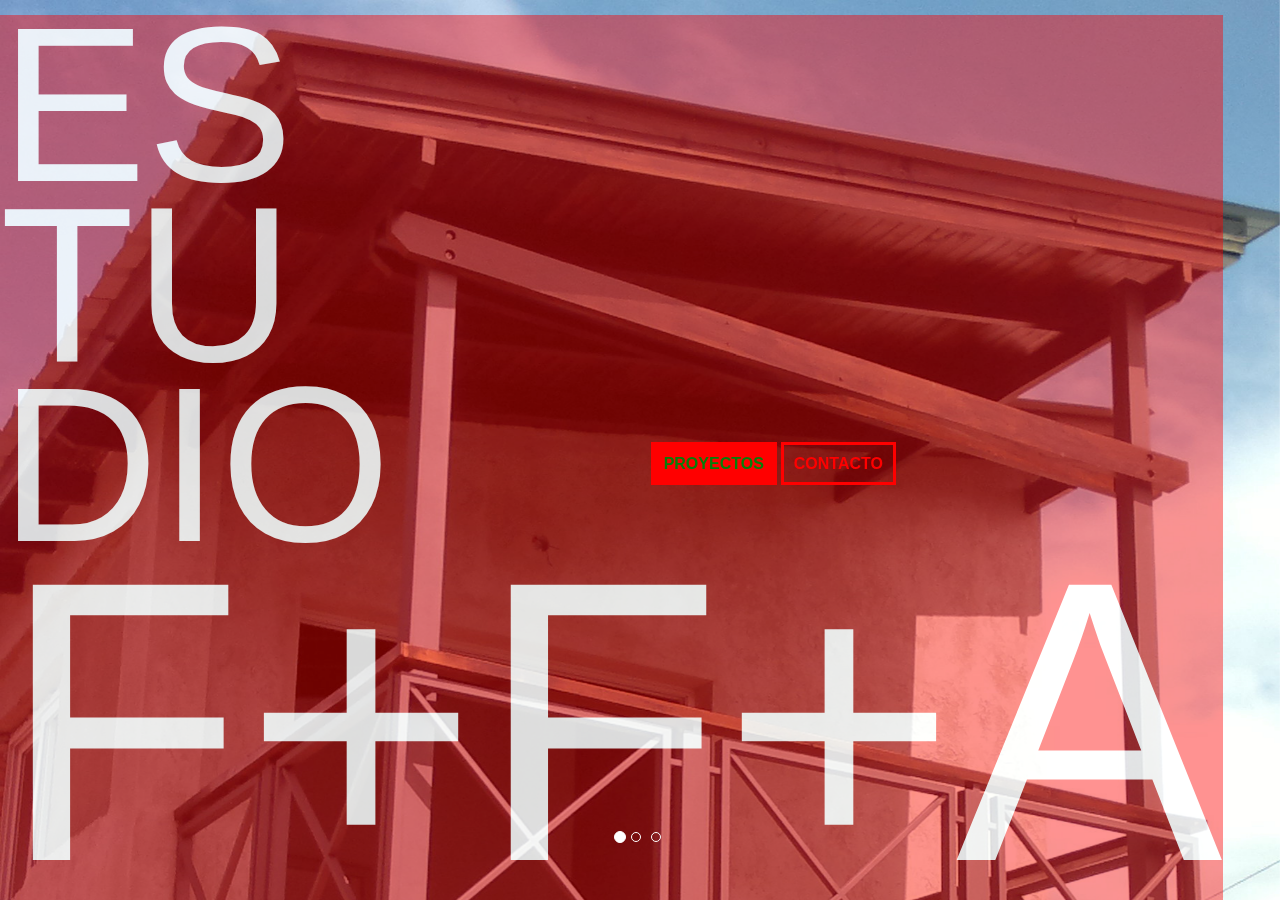
==== commit 95b51851: "prueba web" ====
--- a/index.html
+++ b/index.html
@@ -63,7 +63,7 @@
 		<br>
 		DIO
 		<br>
-		<span class="FFA">FFA </span></h1></a>
+		<span class="FFA">F+F+A </span></h1></a>
 		
 		<div class="group-canvas-buttons">
 			<a href="#" class="proy-canvas-buttons"><span class="proy-buttons">proyectos</span></a>
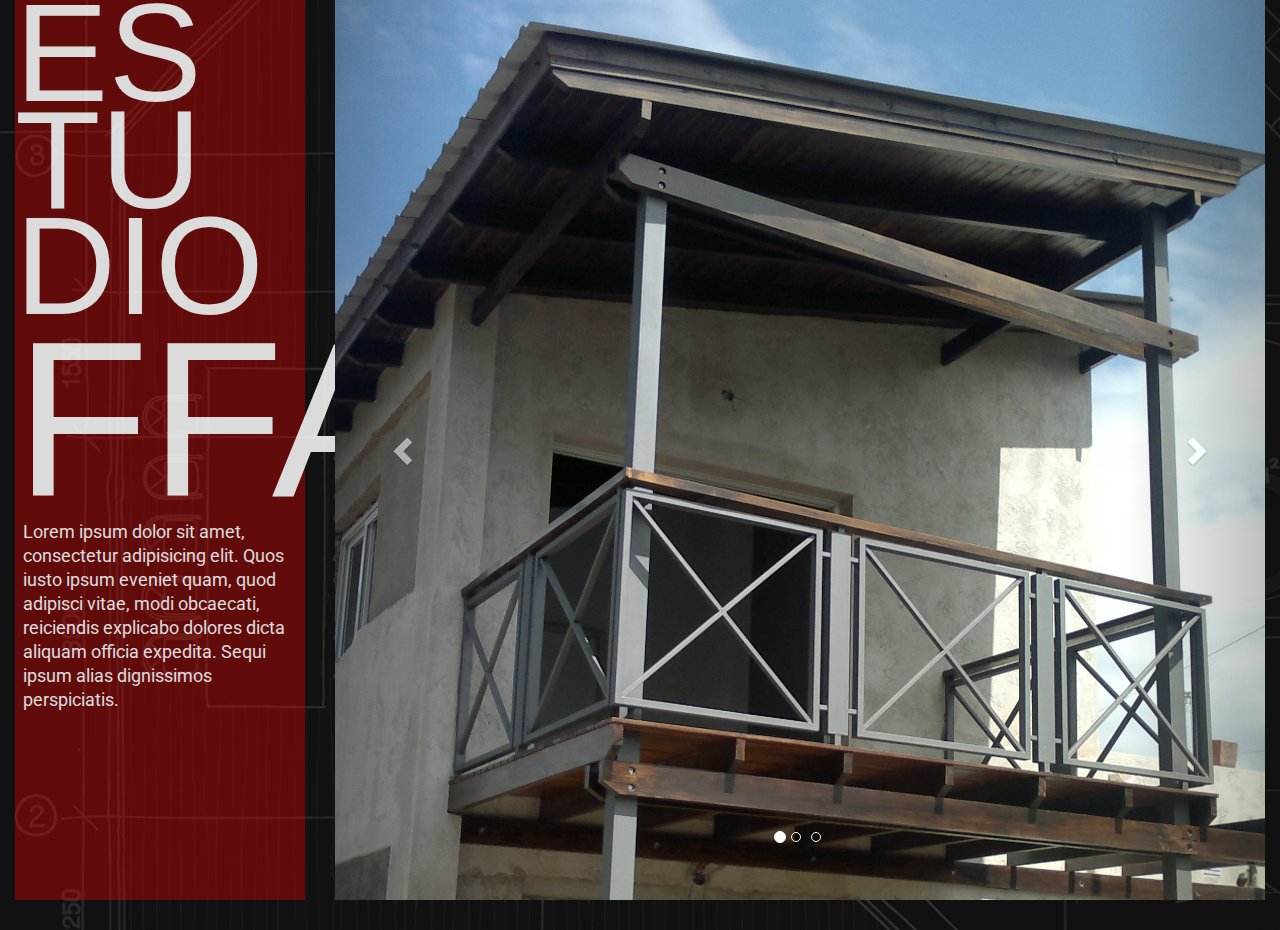
==== commit 14b8dd83: "nuevo index(en proceso)" ====
--- a/index.html
+++ b/index.html
@@ -16,10 +16,10 @@
 		FREE HTML5 TEMPLATE
 		DESIGNED & DEVELOPED by FREEHTML5.CO
 			
-								Website: 		http://freehtml5.co/
-											Email: 			info@freehtml5.co
-								Twitter: 		http://twitter.com/fh5co
-								Facebook: 		https://www.facebook.com/fh5co
+																						Website: 		http://freehtml5.co/
+																																Email: 			info@freehtml5.co
+																						Twitter: 		http://twitter.com/fh5co
+																						Facebook: 		https://www.facebook.com/fh5co
 		//////////////////////////////////////////////////////
 	-->
 	<!-- Facebook and Twitter integration -->
@@ -47,120 +47,162 @@
 	<link rel="stylesheet" href="css/superfish.css">
 	<!-- Flexslider  -->
 	<link rel="stylesheet" href="css/flexslider.css">
-	<link rel="stylesheet" href="css/style.css">
+	<link rel="stylesheet" href="css/style.css?<?php echo time(); ?>">
 	<!-- Modernizr JS -->
 	<script src="js/modernizr-2.6.2.min.js"></script>
 	<!-- FOR IE9 below -->
 	<!--[if lt IE 9]>
 	<script src="js/respond.min.js"></script>
 	<![endif]-->
+	<style>
+	body {
+	background-image: url("images/backgr.jpg");
+	}
+	
+	</style>
 </head>
 <body>
-	
-	<a href="avascript:void(0)" class="intro"><h1 class="canvas-logo js-fullheight">ES
-		<br>
-		TU
-		<br>
-		DIO
-		<br>
-		<span class="FFA">F+F+A </span></h1></a>
-		
-		<div class="group-canvas-buttons">
-			<a href="#" class="proy-canvas-buttons"><span class="proy-buttons">proyectos</span></a>
-			<span><a href="#" class="cont-canvas-buttons">contacto</a> </span>
+	<!--<nav  class="navbar nav-logo">
+			<div class="container-fluid">
+					<div class="row">
+							<div class="navbar-header col-sm-6">
+									<button type="button" class="navbar-toggle collapsed" data-toggle="collapse" data-target="#navbar" aria-expanded="false" aria-controls="navbar">
+									<span class="sr-only">Toggle navigation</span>
+									<span class="icon-bar"></span>
+									<span class="icon-bar"></span>
+									<span class="icon-bar"></span>
+									</button>
+									<a class="navbar-brand logoFFA hidden-lg" href="index.html">ESTUDIO FFA</a>
+							</div>
+							
+							<div id="navbar" class="navbar-collapse collapse col-sm-6 col-lg-12">
+									<ul class="nav navbar-nav menu-text">
+											<li class="menu-text active"><a class="menu-text" href="#">Inicio</a></li>
+											<li><a class="menu-text" href="work.html">Proyectos</a></li>
+											<li><a class="menu-text" href="work.html">Steel Framing</a></li>
+											<li><a class="menu-text" href="services.html">Servicios</a></li>
+											
+											<li class="dropdown">
+													<a class="menu-text" href="#" class="dropdown-toggle" data-toggle="dropdown" role="button" aria-haspopup="true" aria-expanded="false">Tópicos <span class="caret"></span></a>
+													<ul class="dropdown-menu">
+															<li><a href="#">Action</a></li>
+															<li><a href="#">Another action</a></li>
+															<li><a href="#">Something else here</a></li>
+															<li role="separator" class="divider"></li>
+															<li class="dropdown-header">Nav header</li>
+															<li><a href="#">Separated link</a></li>
+															<li><a href="#">One more separated link</a></li>
+													</ul>
+											</li>
+											<li><a class="menu-text" href="contact.html">Contacto</a></li>
+									</ul>
+								</div>
+								
+						</div>
+				</div>
+	</nav>-->
+	<nav  class="navbar nav-logo hidden-lg">
+		<div class="container-fluid">
+			<div class="row">
+				<div class="navbar-header col-sm-6">
+					<h1 class="canvas-logo-xg hidden-lg">ESTUDIO
+					<br>
+					<span class="ffa-xg">FFA </span>
+			 
+					</h1>
+				</div>
+				<div id="navbar" class="col-sm-6">
+					<ul class="nav navbar-nav menu-text">
+						<p class="presentation"> Lorem ipsum dolor sit amet, consectetur adipisicing elit. Placeat tempore ullam ipsa facilis atque minus, a sit culpa laboriosam repellat natus qui. Debitis explicabo aliquid sit eius, earum, amet perspiciatis.
+						</p>
+					</ul>
+				</div>
+				
+			</div>
+		</div>
+	</nav>
+	<div class="container-fluid">
+		<div class="row">
+			<div class="col-lg-3" >
+				<a href="avascript:void(0)" class="intro hidden-xs hidden-sm hidden-md "><h1 class="canvas-logo js-fullheight">ES
+					<br>
+					TU
+					<br>
+					DIO
+					<br>
+					<span class="ffa">FFA </span>
+					<p class="presentation"> Lorem ipsum dolor sit amet, consectetur adipisicing elit. Quos iusto ipsum eveniet quam, quod adipisci vitae, modi obcaecati, reiciendis explicabo dolores dicta aliquam officia expedita. Sequi ipsum alias dignissimos perspiciatis.
+					</p>
+					</h1>
+					
+				</a>
+			</div>
+			<div class="col-lg-9 col-sm-12" >
+				<div id="myCarousel" class="carousel slide js-fullheight" data-ride="carousel">
+					<!-- Indicators -->
+					<ol class="carousel-indicators">
+						<li data-target="#myCarousel" data-slide-to="0" class="active"></li>
+						<li data-target="#myCarousel" data-slide-to="1"></li>
+						<li data-target="#myCarousel" data-slide-to="2"></li>
+					</ol>
+					<div class="carousel-inner js-fullheight" role="listbox">
+						<div class="item active js-fullheight" >
+							<img class="first-slide" src="images/1.jpg" alt="First slide">
+							<div class="container" style="visibility:hidden;">
+								<div class="carousel-caption">
+									<h1>Example headline.</h1>
+									<p>Note: If you're viewing this page via a <code>file://</code> URL, the "next" and "previous" Glyphicon buttons on the left and right might not load/display properly due to web browser security rules.</p>
+									<p><a class="btn btn-lg btn-primary" href="#" role="button">Sign up today</a></p>
+								</div>
+							</div>
+						</div>
+						<div class="item js-fullheight">
+							<img class="second-slide" src="images/2.jpg" alt="Second slide" >
+							<div class="container" style="visibility:hidden;">
+								<div class="carousel-caption">
+									<h1>Another example headline.</h1>
+									<p>Cras justo odio, dapibus ac facilisis in, egestas eget quam. Donec id elit non mi porta gravida at eget metus. Nullam id dolor id nibh ultricies vehicula ut id elit.</p>
+									<p><a class="btn btn-lg btn-primary" href="#" role="button">Learn more</a></p>
+								</div>
+							</div>
+						</div>
+						<div class="item js-fullheight">
+							<img class="third-slide" src="images/3.jpg" alt="Third slide" >
+							<div class="container" style="visibility:hidden;">
+								<div class="carousel-caption">
+									<h1>One more for good measure.</h1>
+									<p>Cras justo odio, dapibus ac facilisis in, egestas eget quam. Donec id elit non mi porta gravida at eget metus. Nullam id dolor id nibh ultricies vehicula ut id elit.</p>
+									<p><a class="btn btn-lg btn-primary" href="#" role="button">Browse gallery</a></p>
+								</div>
+							</div>
+						</div>
+					</div>
+					<a class="left carousel-control" href="#myCarousel" role="button" data-slide="prev">
+						<span class="glyphicon glyphicon-chevron-left" aria-hidden="true"></span>
+						<span class="sr-only">Previous</span>
+					</a>
+					<a class="right carousel-control" href="#myCarousel" role="button" data-slide="next">
+						<span class="glyphicon glyphicon-chevron-right" aria-hidden="true"></span>
+						<span class="sr-only">Next</span>
+					</a>
+					</div><!-- /.carousel -->
+					
+				</div>
+			</div>
 		</div>
 		
 		
-		<!-- Fixed navbar -->
-	<nav data-include="navbar.html" class="navbar navbar-default navbar-fixed-top col-md-12" style="visibility:hidden;"></nav>
-	<!-- Carousel
-	================================================== -->
-	<div id="myCarousel" class="carousel slide js-fullheight" data-ride="carousel">
-		<!-- Indicators -->
-		<ol class="carousel-indicators">
-			<li data-target="#myCarousel" data-slide-to="0" class="active"></li>
-			<li data-target="#myCarousel" data-slide-to="1"></li>
-			<li data-target="#myCarousel" data-slide-to="2"></li>
-		</ol>
-		<div class="carousel-inner js-fullheight" role="listbox">
-			<div class="item active js-fullheight" >
-				<img class="first-slide" src="images/1.jpg" alt="First slide">
-				<div class="container" style="visibility:hidden;">
-					<div class="carousel-caption">
-						<h1>Example headline.</h1>
-						<p>Note: If you're viewing this page via a <code>file://</code> URL, the "next" and "previous" Glyphicon buttons on the left and right might not load/display properly due to web browser security rules.</p>
-						<p><a class="btn btn-lg btn-primary" href="#" role="button">Sign up today</a></p>
-					</div>
-				</div>
-			</div>
-			<div class="item js-fullheight">
-				<img class="second-slide" src="images/2.jpg" alt="Second slide" >
-				<div class="container" style="visibility:hidden;">
-					<div class="carousel-caption">
-						<h1>Another example headline.</h1>
-						<p>Cras justo odio, dapibus ac facilisis in, egestas eget quam. Donec id elit non mi porta gravida at eget metus. Nullam id dolor id nibh ultricies vehicula ut id elit.</p>
-						<p><a class="btn btn-lg btn-primary" href="#" role="button">Learn more</a></p>
-					</div>
-				</div>
-			</div>
-			<div class="item js-fullheight">
-				<img class="third-slide" src="images/3.jpg" alt="Third slide" >
-				<div class="container" style="visibility:hidden;">
-					<div class="carousel-caption">
-						<h1>One more for good measure.</h1>
-						<p>Cras justo odio, dapibus ac facilisis in, egestas eget quam. Donec id elit non mi porta gravida at eget metus. Nullam id dolor id nibh ultricies vehicula ut id elit.</p>
-						<p><a class="btn btn-lg btn-primary" href="#" role="button">Browse gallery</a></p>
-					</div>
-				</div>
-			</div>
-		</div>
-		<a class="left carousel-control" href="#myCarousel" role="button" data-slide="prev" style="visibility:hidden;">
-			<span class="glyphicon glyphicon-chevron-left" aria-hidden="true"></span>
-			<span class="sr-only">Previous</span>
-		</a>
-		<a class="right carousel-control" href="#myCarousel" role="button" data-slide="next" style="visibility:hidden;">
-			<span class="glyphicon glyphicon-chevron-right" aria-hidden="true"></span>
-			<span class="sr-only">Next</span>
-		</a>
-		</div><!-- /.carousel -->
 		
-		<div class="row services hidden">
-			<div class="grid-project-section col-md-4">
-				<a href="#">
-					<img src="images/project-1.jpg" alt="Project" class="img-responsive">
-					<div class="desc text-center">
-						<h2>Ohio Building</h2>
-					</div>
-				</a>
-			</div>
-			<div class="grid-project-section col-md-4">
-				<a href="#">
-					<img src="images/project-2.jpg" alt="Project" class="img-responsive">
-					<div class="desc text-center">
-						<h2>Bridge of London</h2>
-					</div>
-				</a>
-			</div>
-			<div class="grid-project-section col-md-4">
-				<a href="#">
-					<img src="images/project-3.jpg" alt="Project" class="img-responsive">
-					<div class="desc text-center">
-						<h2>New York City</h2>
-					</div>
-				</a>
-			</div>
-		</div>
-	<footer data-include="footer.html" class="hidden"></footer>
-	<!-- END fh5co-wrapper -->
-	<script src="js/jquery-1.11.2.min.js"></script>
-	<script src="js/jquery.easing.1.3.js"></script>
-	<script src="js/bootstrap.min.js"></script>
-	<script src="js/jquery.waypoints.min.js"></script>
-	<script src="js/hoverIntent.js"></script>
-	<script src="js/superfish.js"></script>
-	<script src="js/jquery.flexslider-min.js"></script>
-	<script src="js/main.js"></script>
-	<script src="js/events.js"></script>
-	<script src="js/inc.js"></script>
-</body>
+		<!-- END fh5co-wrapper -->
+		<script src="js/jquery-1.11.2.min.js"></script>
+		<script src="js/jquery.easing.1.3.js"></script>
+		<script src="js/bootstrap.min.js"></script>
+		<script src="js/jquery.waypoints.min.js"></script>
+		<script src="js/hoverIntent.js"></script>
+		<script src="js/superfish.js"></script>
+		<script src="js/jquery.flexslider-min.js"></script>
+		<script src="js/main.js"></script>
+		<script src="js/events.js"></script>
+		<script src="js/inc.js"></script>
+	</body>
 </html>--- a/css/style.css
+++ b/css/style.css
@@ -49,22 +49,44 @@
   margin: 0 0 30px 0;
 }
 
-.FFA {
-  font-size: 400px;
-  line-height: 250pt
+.ffa {
+  font-size: 220px ;
+  line-height: 150pt;
+}
+
+.nav-logo {
+background: rgba(255, 0, 0, 0.4);
+  opacity: 0.85;
+}
+
+.presentation{
+line-height: 18pt;
+color: white;
+padding-left: 8px !important;
+padding-right: 5px !important;
+}
+
+.canvas-logo-xg {
+  color: white !important;
+  font-family: Impact, Charcoal, sans-serif;
+  line-height: 80pt;
+}
+
+.ffa-xg {
+  font-size: 150px ;
+  line-height: 80pt;
 }
 
 .canvas-logo {
-  background: rgba(255, 0, 0, 0.5);
+  background: rgba(255, 0, 0, 0.4);
   opacity: 0.85;
-  font-size: 220px;
+  font-size: 140px;
   color: white;
   font-family: Impact, Charcoal, sans-serif;
-  z-index: 10;
-  position: fixed;
-  left:0;
-  top: 15px; 
-  line-height: 135pt;
+  line-height: 80pt;
+  height: 100%;
+  width: 100%;
+  padding: 0;
 }
 .cont-canvas-buttons:hover {
   color:rgba(255, 0, 0, 1) !important;
@@ -85,9 +107,22 @@
   top: 50%; 
 }
 
+body.body-black {
+  
+}
+
+.body-white {
+   background: rgba(255, 255, 255, 1);
+}
+
 .proy-buttons {
   
    mix-blend-mode: difference !important;
+}
+
+.nav-top {
+  color: white;
+ color:rgba(255, 0, 0, 0.2);
 }
 
 .cont-canvas-buttons {
@@ -120,8 +155,12 @@
 font-size: 30px;
 }
 
+.menu-text {
+color: white !important;
+}
+
 .logoFFA {
-  color: #212121;
+  color: white;
   font-family: Arial, "Helvetica Neue", Helvetica, sans-serif;
   font-weight: 400;
   font-size: 30px;
